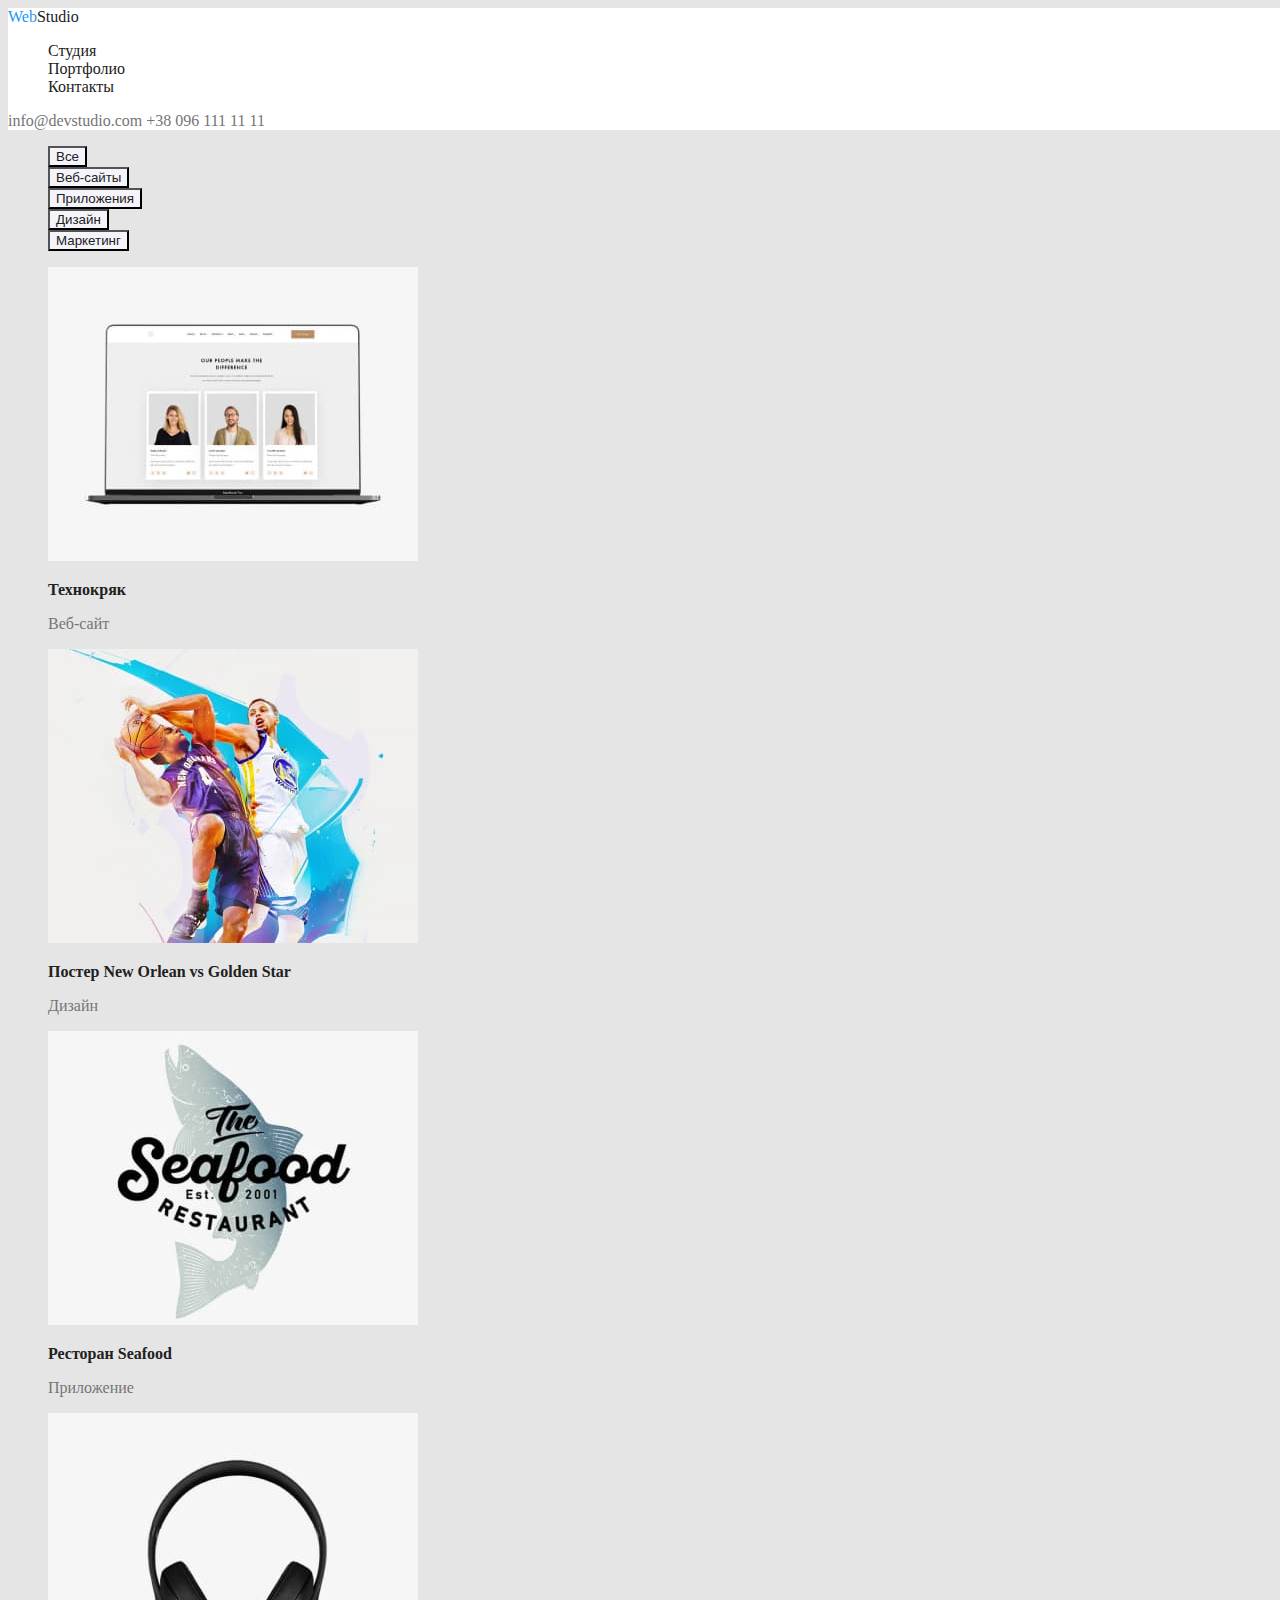
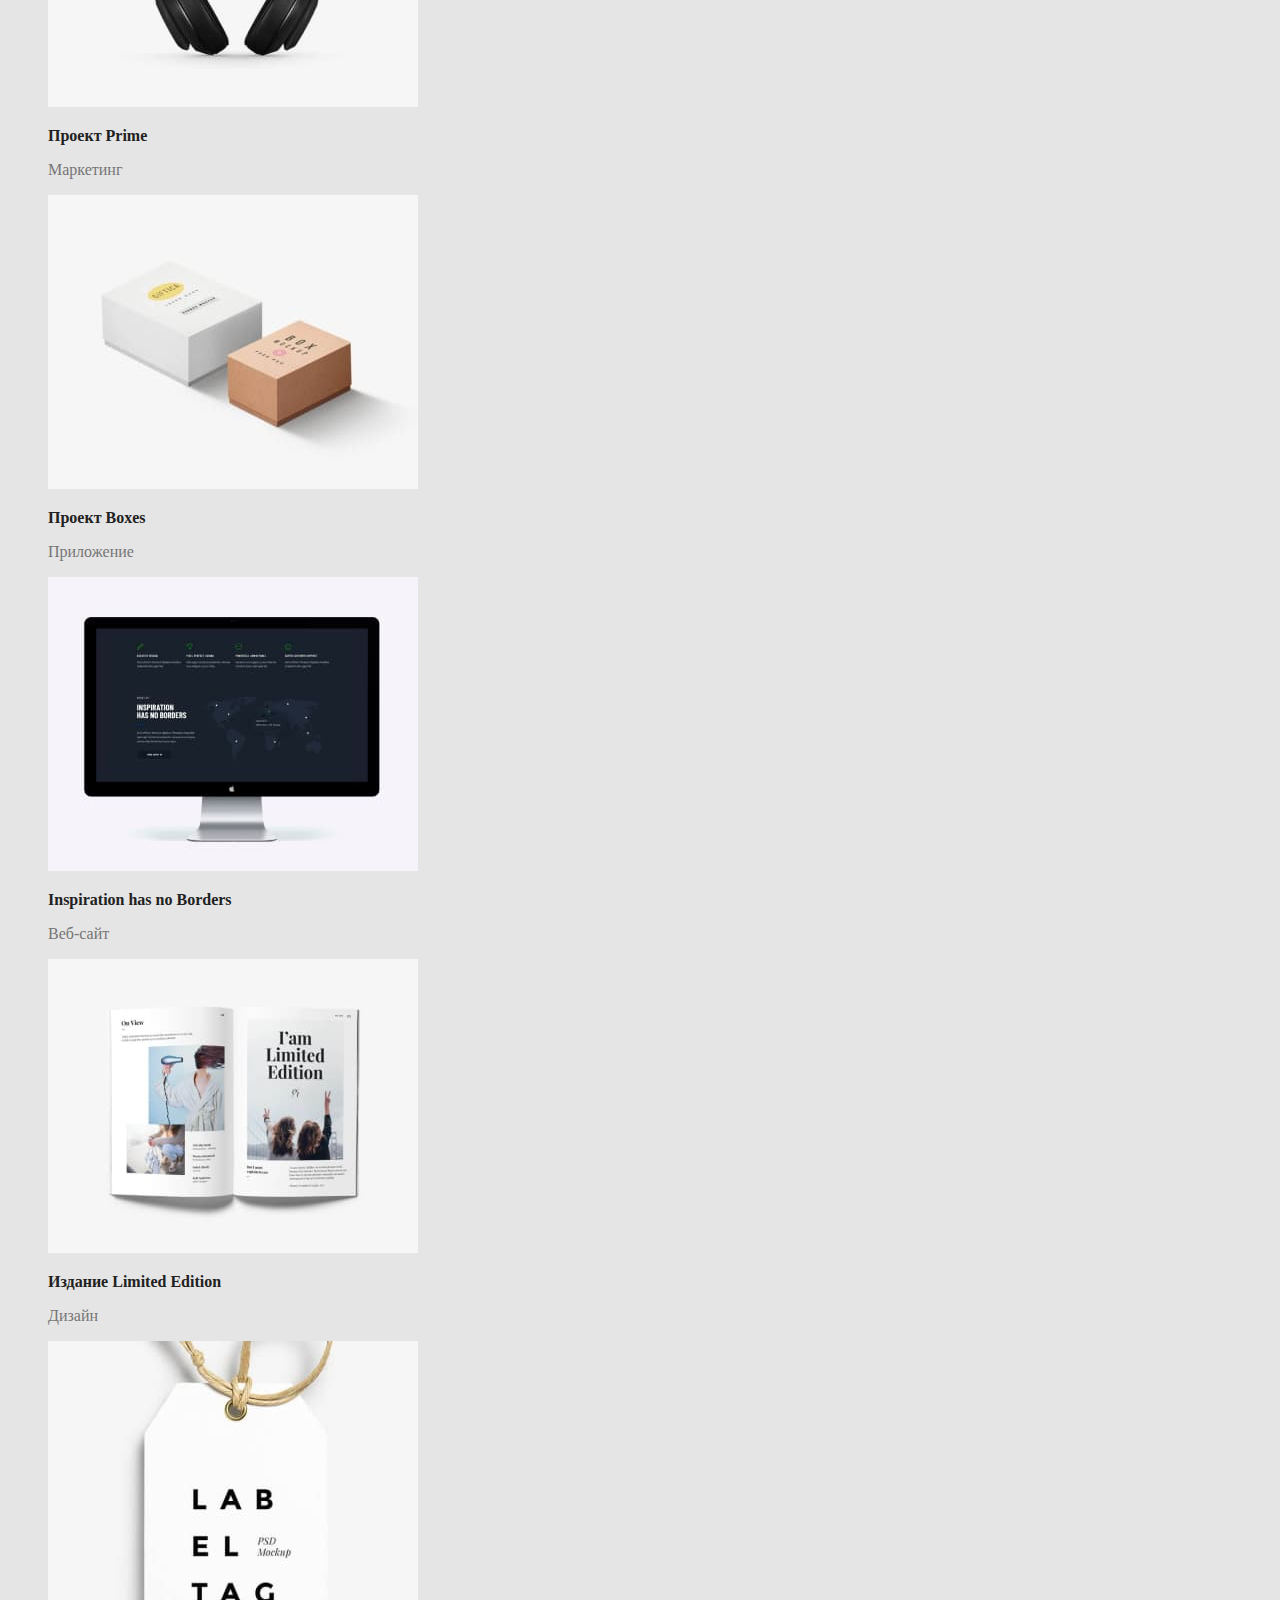
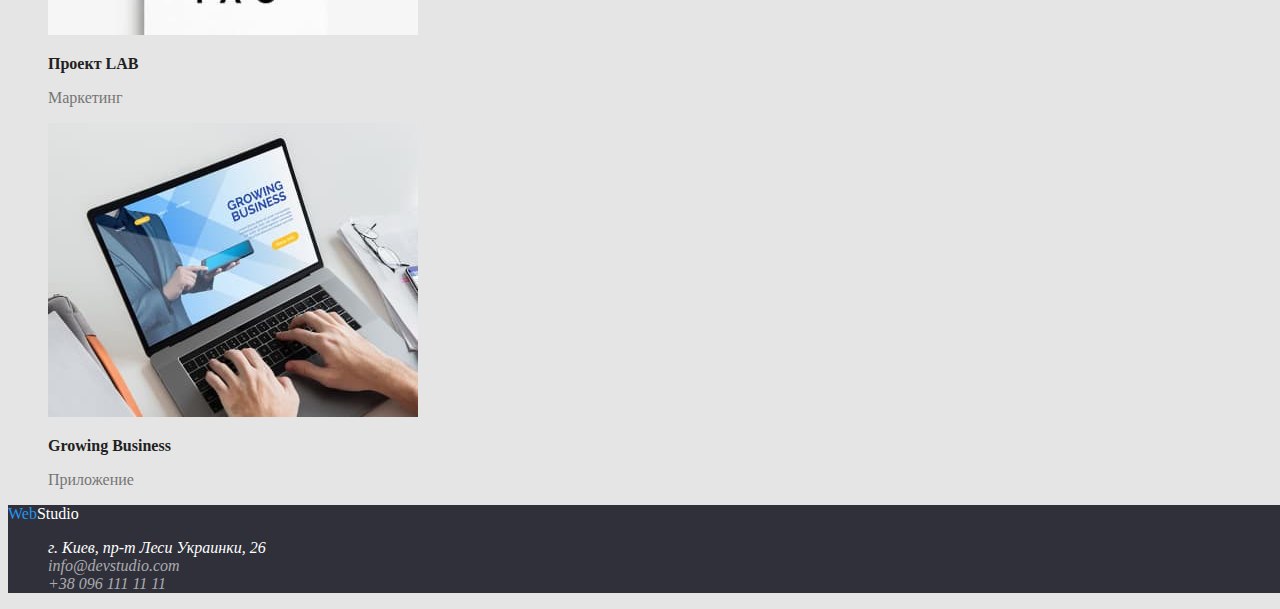
==== portfolio.html @ 5b7316d2 "update index.html" ====
<!DOCTYPE html>
<html lang="en">
  <head>
    <meta charset="UTF-8" />
    <meta http-equiv="X-UA-Compatible" content="IE=edge" />
    <meta name="viewport" content="width=device-width, initial-scale=1.0" />

    <link rel="preconnect" href="https://fonts.googleapis.com" />
    <link rel="preconnect" href="https://fonts.gstatic.com" crossorigin />
    <link
      href="https://fonts.googleapis.com/css2?family=Raleway:wght@700&family=Roboto:wght@400;500;700;900&display=swap"
      rel="stylesheet"
    />

    <link rel="stylesheet" href="css/slyles.css" />
    <title>Document</title>
  </head>
  <body class="body-frame">
    <!-- Site header -->
    <header class="header">
      <nav>
        <a href="./index.html" lang="en" class="web-studio">
          <span class="web">Web<span class="studio">Studio</span> </span>
        </a>

        <ul class="site-nav list">
          <li>
            <a href="./index.html" class="link"> Студия</a>
          </li>
          <li>
            <a href="./portfolio.html" class="link">Портфолио</a>
          </li>
          <li>
            <a href="./index.html" class="link">Контакты</a>
          </li>
        </ul>
      </nav>
      <a href="mailto:info@devstudio.com" class="mail">info@devstudio.com</a>
      <a href="tel:+380961111111" class="phone">+38 096 111 11 11</a>
    </header>
    <main>
      <section>
        <ul class="list">
          <li>
            <button type="button" class="button-background-port">Все</button>
          </li>
          <li>
            <button type="button" class="button-background-port">
              Веб-сайты
            </button>
          </li>
          <li>
            <button type="button" class="button-background-port">
              Приложения
            </button>
          </li>
          <li>
            <button type="button" class="button-background-port">Дизайн</button>
          </li>
          <li>
            <button type="button" class="button-background-port">
              Маркетинг
            </button>
          </li>
        </ul>
        <ul class="list">
          <li>
            <img
              src="./images/portfolio/img_1.jpg"
              alt="Ноутбук со страницей сайта"
              width="370"
              height="294"
            />
            <p><b>Технокряк</b></p>
            <p class="paragraph">Веб-сайт</p>
          </li>
          <li>
            <img
              src="./images/portfolio/img_2.jpg"
              alt="Два баскетболиста с мячом"
              width="370"
              height="294"
            />
            <p><b>Постер New Orlean vs Golden Star</b></p>
            <p class="paragraph">Дизайн</p>
          </li>
          <li>
            <img
              src="./images/portfolio/img_3.jpg"
              alt="Логотип ресторана морской еды"
              width="370"
              height="294"
            />
            <p><b>Ресторан Seafood</b></p>
            <p class="paragraph">Приложение</p>
          </li>
          <li>
            <img
              src="./images/portfolio/img_4.jpg"
              alt="Наушники"
              width="370"
              height="294"
            />
            <p><b>Проект Prime</b></p>
            <p class="paragraph">Маркетинг</p>
          </li>
          <li>
            <img
              src="./images/portfolio/img_5.jpg"
              alt="Фото двух коробок"
              width="370"
              height="294"
            />
            <p><b>Проект Boxes</b></p>
            <p class="paragraph">Приложение</p>
          </li>
          <li>
            <img
              src="./images/portfolio/img_6.jpg"
              alt="Монитор с веб-страницей"
              width="370"
              height="294"
            />
            <p><b>Inspiration has no Borders</b></p>
            <p class="paragraph">Веб-сайт</p>
          </li>
          <li>
            <img
              src="./images/portfolio/img_7.jpg"
              alt="Разворот книги"
              width="370"
              height="294"
            />
            <p><b>Издание Limited Edition</b></p>
            <p class="paragraph">Дизайн</p>
          </li>
          <li>
            <img
              src="./images/portfolio/img_8.jpg"
              alt="Бирка с надписью"
              width="370"
              height="294"
            />
            <p><b>Проект LAB</b></p>
            <p class="paragraph">Маркетинг</p>
          </li>
          <li>
            <img
              src="./images/portfolio/img_9.jpg"
              alt="Руки печатают на ноутбуке"
              width="370"
              height="294"
            />
            <p><b>Growing Business</b></p>
            <p class="paragraph">Приложение</p>
          </li>
        </ul>
      </section>
    </main>
    <!-- Footer, address -->
    <footer class="footer">
      <a href="./index.html" lang="en" class="web-studio">
        <span class="web">Web<span class="studio-bl">Studio</span> </span>
      </a>
      <address>
        <ul class="list">
          <li class="address-city">г. Киев, пр-т Леси Украинки, 26</li>
          <li>
            <a href="mailto:info@devstudio.com" class="contact-data"
              >info@devstudio.com</a
            >
          </li>
          <li>
            <a href="tel:+380961111111" class="contact-data"
              >+38 096 111 11 11</a
            >
          </li>
        </ul>
      </address>
    </footer>
  </body>
</html>
---- css/slyles.css ----
/* header */
:root {
  --main-text-color: #212121;
  --additional-text-color: #757575;
  --accent-color: #2196f3;
  --accent-color-two: #ffffff;
  --main-font: "Roboto";
  --additional-font: "Raleway";
  --font-style: "Normal";
  --accent-backgroung: #2f303a;
  --accent-button-backgroung: #f5f4fa;
}

.header {
  background-color: var(--accent-color-two);
}

body {
  background-color: #e5e5e5;
  color: var(--main-text-color);
  font: var(--main-font);
  font-style: var(--font-style);
  text-decoration: none;
  width: 1600px;
}
.list {
  list-style: none;
}

.site-nav .link,
.web,
.studio,
.web-studio {
  list-style: none;
  color: var(--main-text-color);
  text-decoration: none;
}
.site-nav .link:hover,
.site-nav .link:focus,
.mail:hover,
.mail:focus,
.phone:hover,
.phone:focus {
  color: var(--accent-color);
}

.web {
  color: var(--accent-color);
}

.mail,
.phone {
  color: var(--additional-text-color);
}

/* hero */

.section-one {
  background-color: var(--accent-backgroung);
}

.main-section {
  color: var(--accent-color-two);
  font-weight: 900;
}

.button-background {
  color: var(--accent-color-two);
  background-color: var(--accent-color);
}

.button-background-port {
  color: var(--main-text-color);
  background-color: var(--accent-button-backgroung);
}

.button-background-port:hover,
.button-background-port:focus {
  color: var(--accent-color-two);
  background-color: var(--accent-color);
}

.paragraph {
  color: var(--additional-text-color);
}
.employee-name {
  color: var(--main-text-color);
}

.section-four {
  background-color: #f5f4fa;
}

.address-city {
  color: var(--accent-color-two);
}
.footer {
  background-color: var(--accent-backgroung);
}

a:link {
  text-decoration: none;
  font-style: var(--font-style);
}
a:link:hover,
a:link:focus {
  color: var(--accent-color);
}
.contact-data {
  color: rgba(255, 255, 255, 0.6);
  font: var(--main-font);
  font-style: var(--font-style);
}

.studio-bl {
  color: var(--accent-color-two);
}
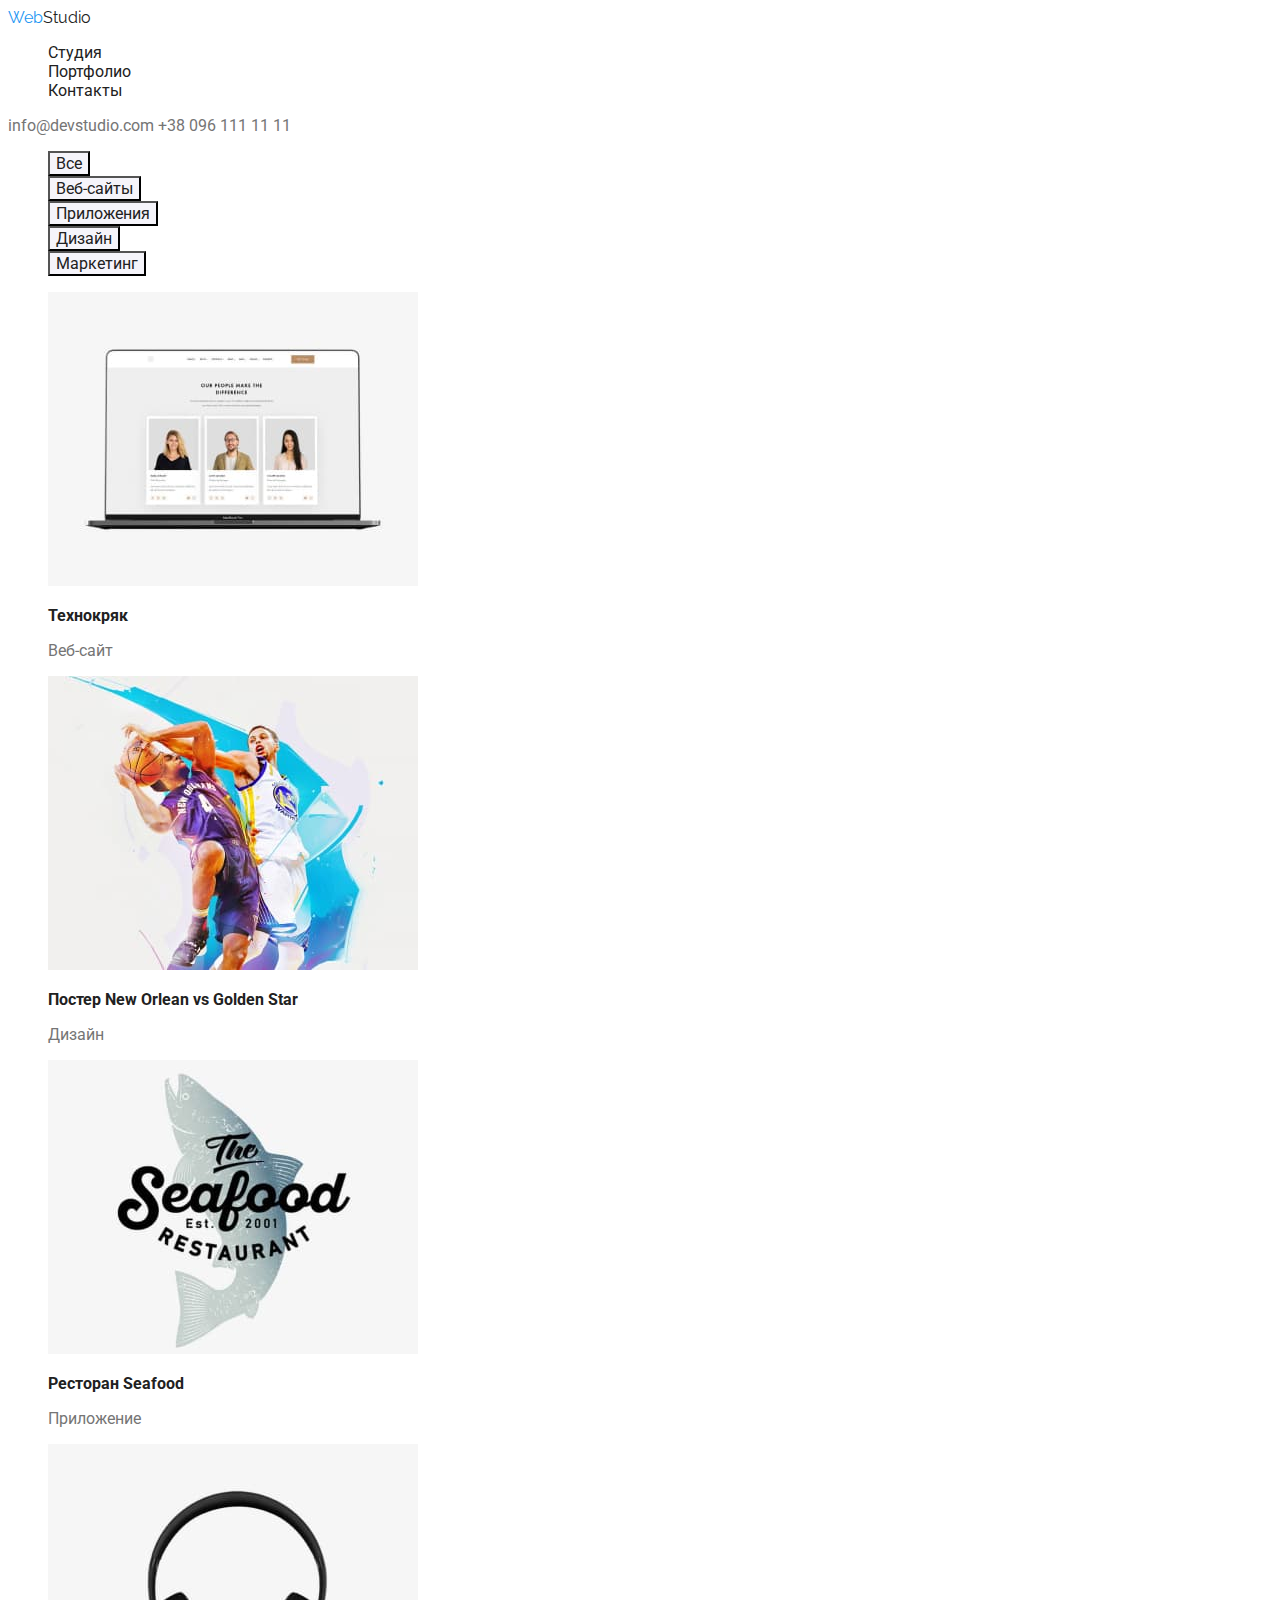
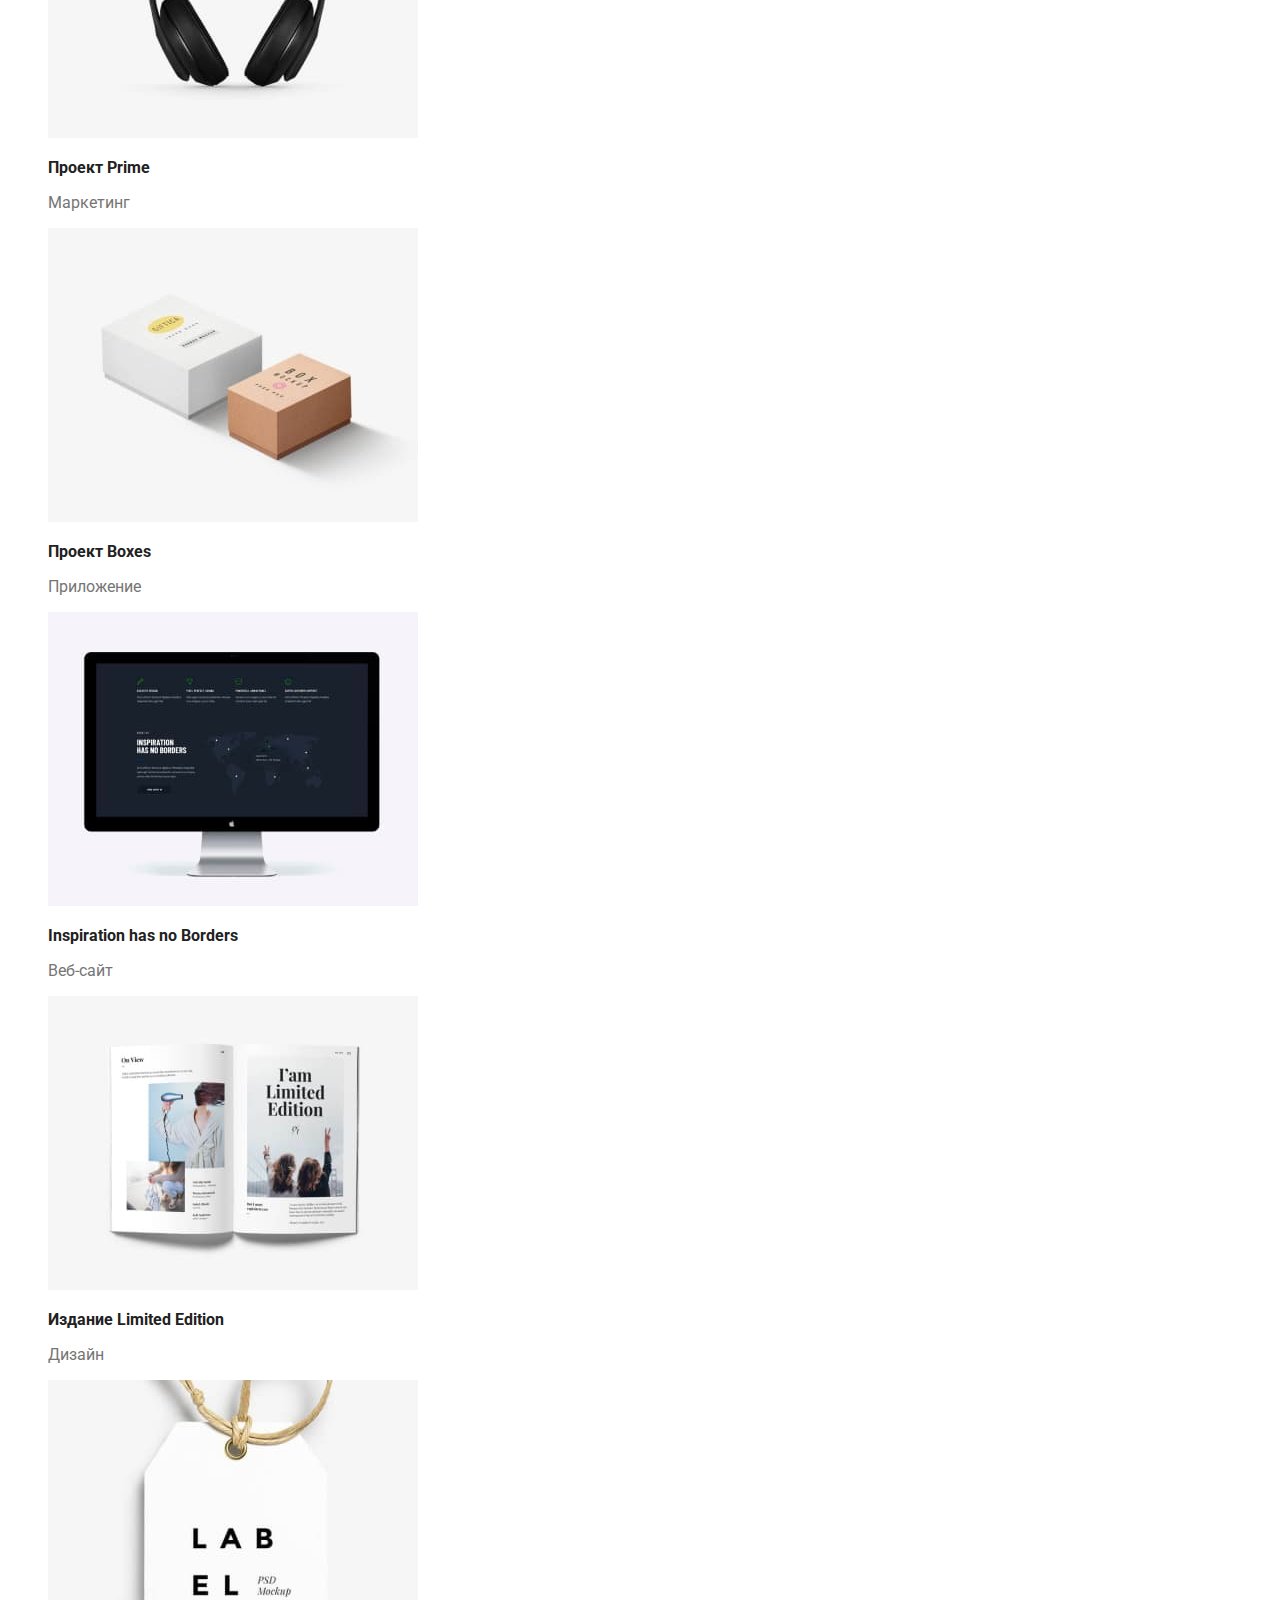
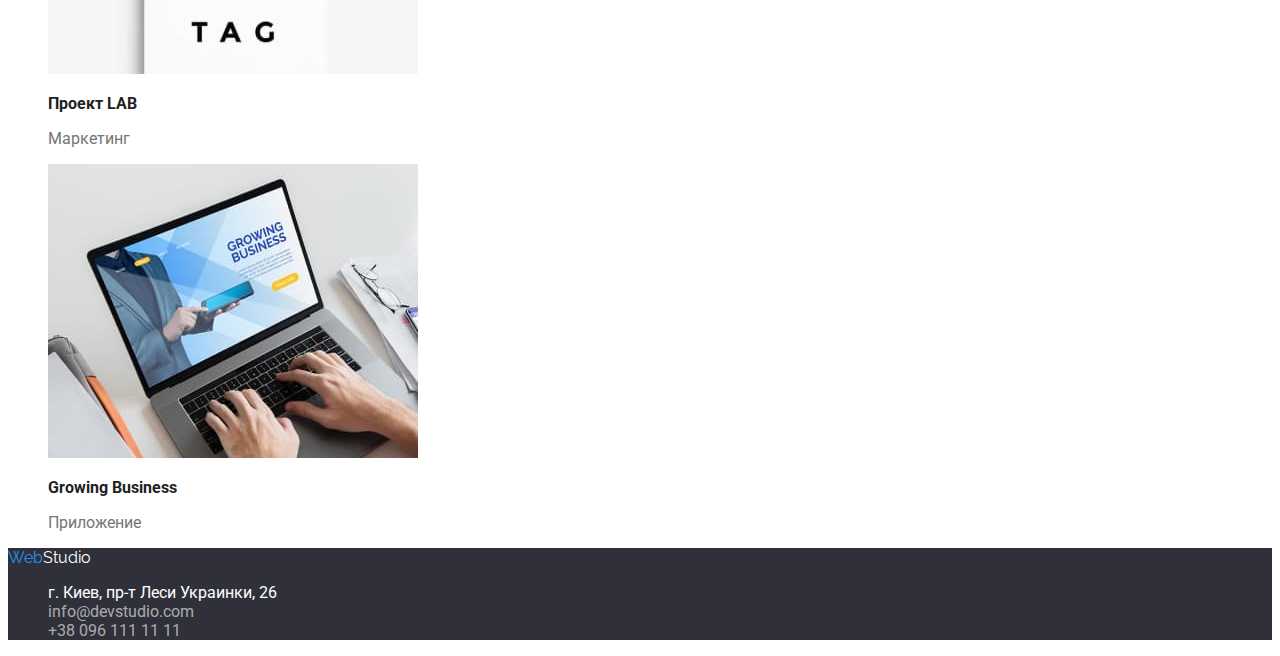
==== commit a119fa08: "update index.html" ====
--- a/portfolio.html
+++ b/portfolio.html
@@ -12,7 +12,7 @@
       rel="stylesheet"
     />
 
-    <link rel="stylesheet" href="css/slyles.css" />
+    <link rel="stylesheet" href="./css/styles.css" />
     <title>Document</title>
   </head>
   <body class="body-frame">
@@ -22,7 +22,6 @@
         <a href="./index.html" lang="en" class="web-studio">
           <span class="web">Web<span class="studio">Studio</span> </span>
         </a>
-
         <ul class="site-nav list">
           <li>
             <a href="./index.html" class="link"> Студия</a>
@@ -162,7 +161,7 @@
       <a href="./index.html" lang="en" class="web-studio">
         <span class="web">Web<span class="studio-bl">Studio</span> </span>
       </a>
-      <address>
+      <address class="address">
         <ul class="list">
           <li class="address-city">г. Киев, пр-т Леси Украинки, 26</li>
           <li>
--- a/css/styles.css
+++ b/css/styles.css
@@ -0,0 +1,137 @@
+/* header */
+:root {
+  --main-text-color: #212121;
+  --additional-text-color: #757575;
+  --accent-color: #2196f3;
+  --accent-color-two: #ffffff;
+  --main-font: "Roboto";
+  --main-font-weight: 900;
+  --additional-font-weight: 400;
+  --font-weight-employee-name: 500;
+  --font-weight-advantages: 700;
+  --additional-font: "Raleway";
+  --font-style: "Normal";
+  --accent-backgroung: #2f303a;
+  --accent-button-backgroung: #f5f4fa;
+  --studio-style-color: rgba(255, 255, 255, 0.6);
+}
+
+.header {
+  background-color: var(--accent-color-two);
+}
+
+body {
+  background-color: var(--accent-color-two);
+  color: var(--main-text-color);
+  font-family: var(--main-font);
+  text-decoration: none;
+}
+.list {
+  list-style: none;
+}
+
+.site-nav .link,
+.web,
+.studio,
+.web-studio {
+  list-style: none;
+  color: var(--main-text-color);
+  text-decoration: none;
+}
+.site-nav .link:hover,
+.site-nav .link:focus,
+.mail:hover,
+.mail:focus,
+.phone:hover,
+.phone:focus {
+  color: var(--accent-color);
+}
+
+.web {
+  color: var(--accent-color);
+  font-family: var(--additional-font);
+}
+
+.studio-bl {
+  color: var(--accent-color-two);
+  font-family: var(--additional-font);
+}
+
+.mail,
+.phone {
+  color: var(--additional-text-color);
+}
+
+/* hero */
+
+.section-one {
+  background-color: var(--accent-backgroung);
+}
+
+.main-section {
+  color: var(--accent-color-two);
+  font-weight: var(--main-font-weight);
+}
+
+.button-background {
+  color: var(--accent-color-two);
+  background-color: var(--accent-color);
+  font: var(--main-font);
+}
+
+.button-background-port {
+  color: var(--main-text-color);
+  background-color: var(--accent-button-backgroung);
+  font: var(--main-font);
+}
+
+.button-background-port:hover,
+.button-background-port:focus {
+  color: var(--accent-color-two);
+  background-color: var(--accent-color);
+  font: var(--main-font);
+}
+
+.advantages-title {
+  font-weight: var(--font-weight-advantages);
+}
+
+.paragraph {
+  color: var(--additional-text-color);
+  font-weight: var(--additional-font-weight);
+}
+.employee-name {
+  color: var(--main-text-color);
+  font-weight: var(--font-weight-employee-name);
+}
+
+.section-four {
+  background-color: var(--accent-button-backgroung);
+}
+
+.address-city {
+  color: var(--accent-color-two);
+}
+
+.footer {
+  background-color: var(--accent-backgroung);
+  font-style: var(--font-style);
+}
+
+.address {
+  font-style: var(--font-style);
+}
+
+a:link {
+  text-decoration: none;
+  font-style: var(--font-style);
+}
+a:link:hover,
+a:link:focus {
+  color: var(--accent-color);
+}
+.contact-data {
+  color: var(--studio-style-color);
+  font: var(--main-font);
+  font-style: var(--font-style);
+}
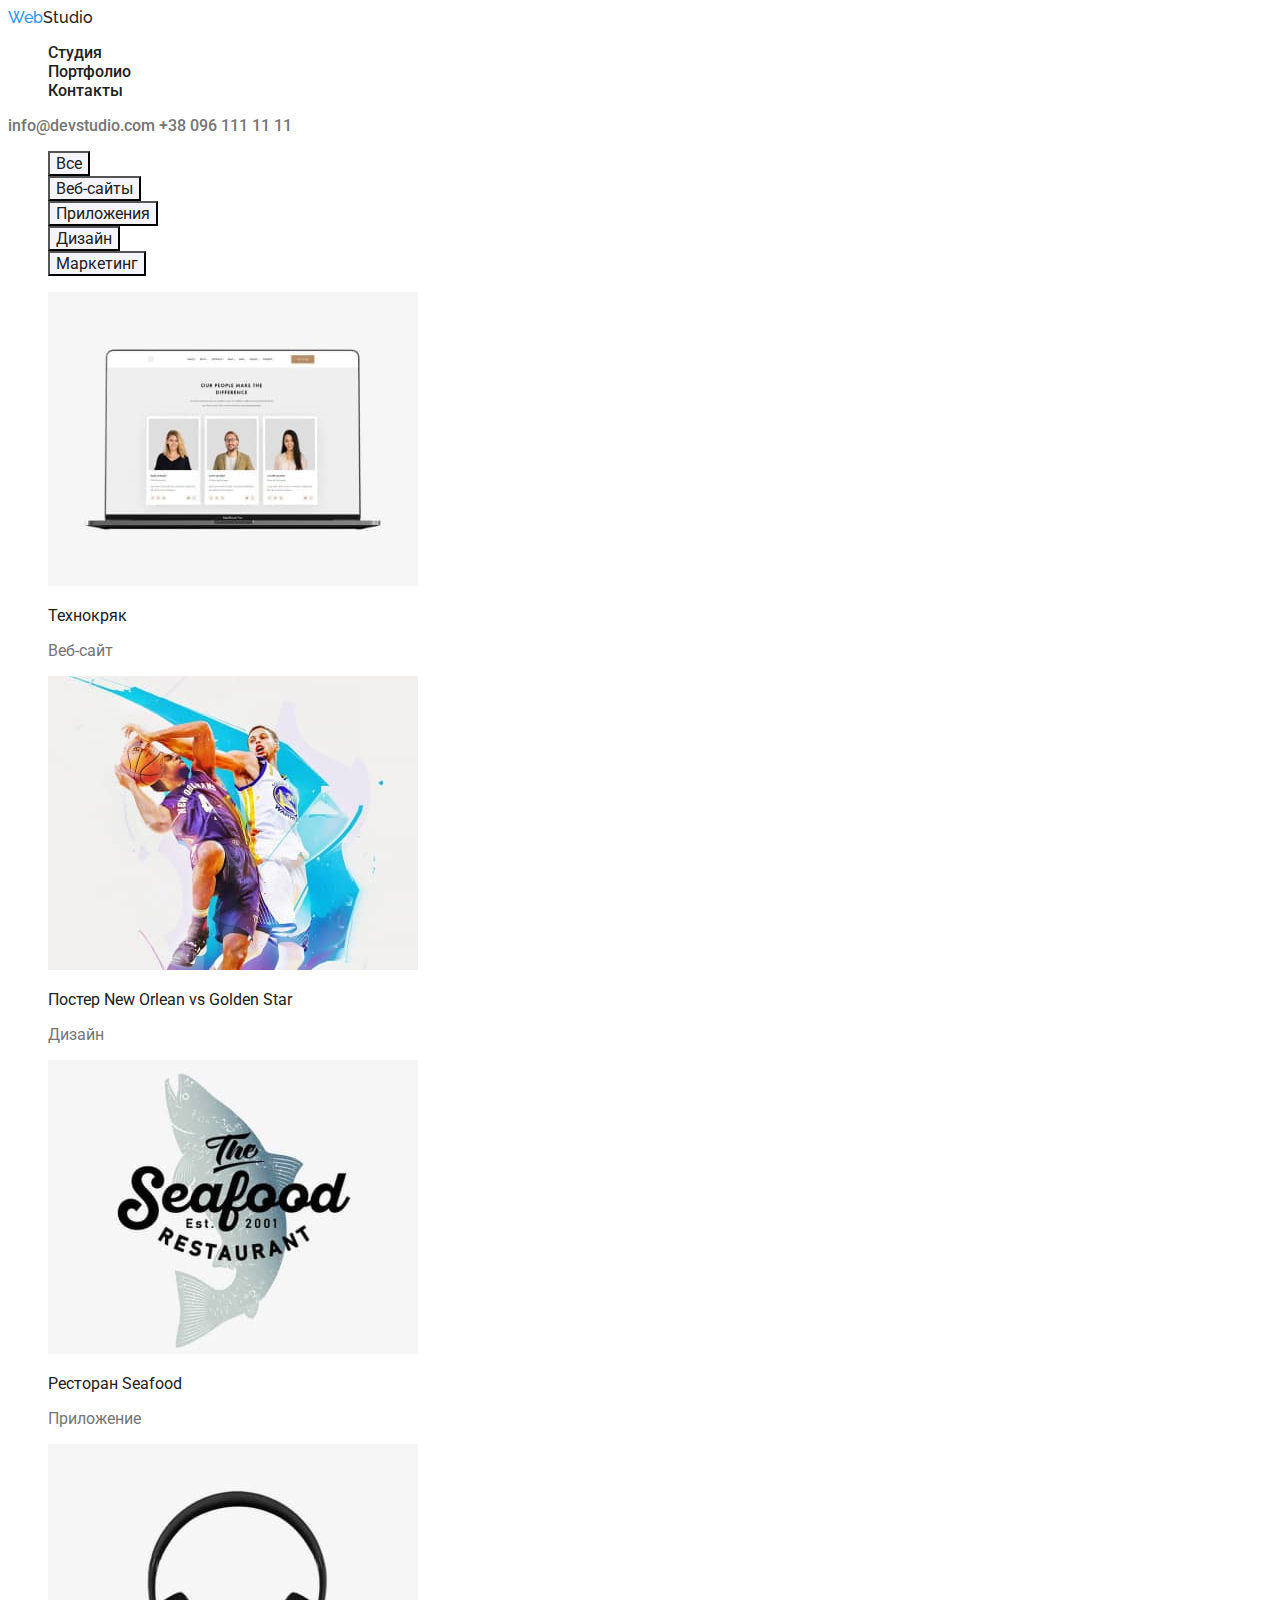
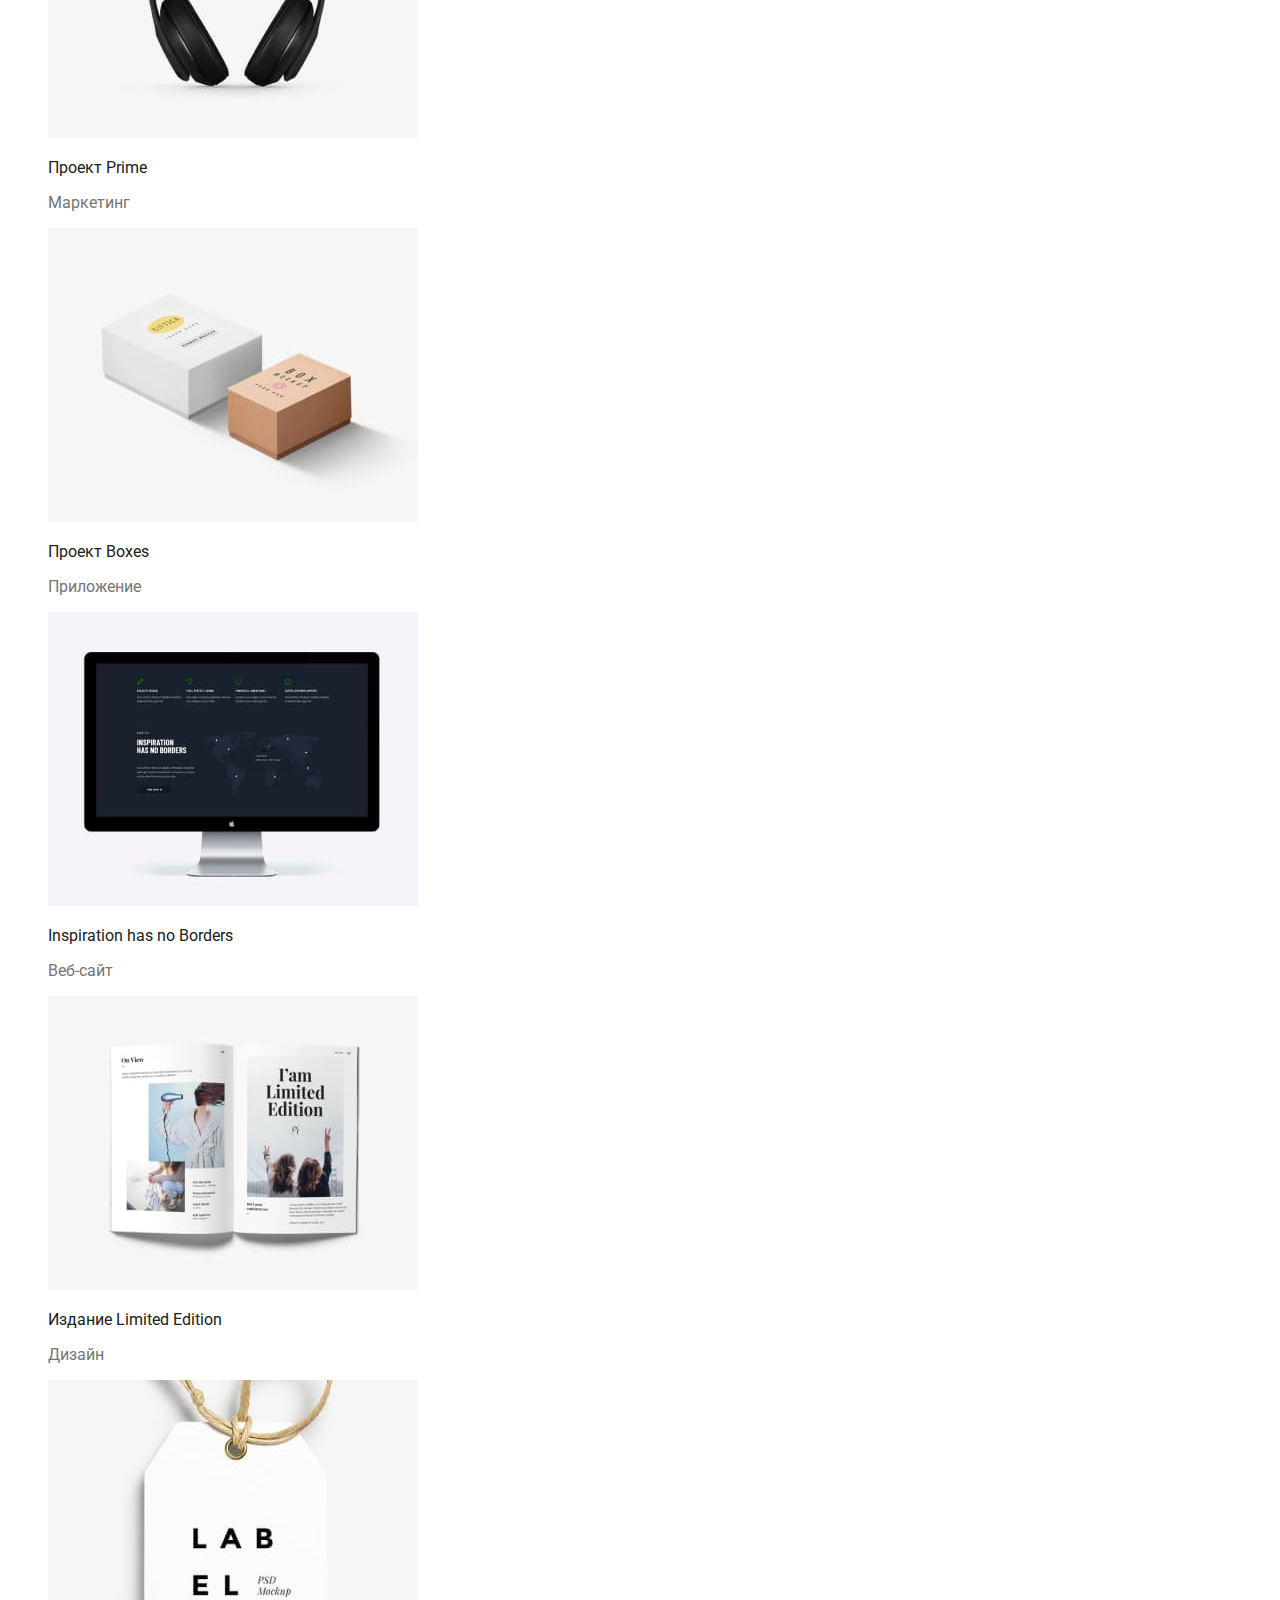
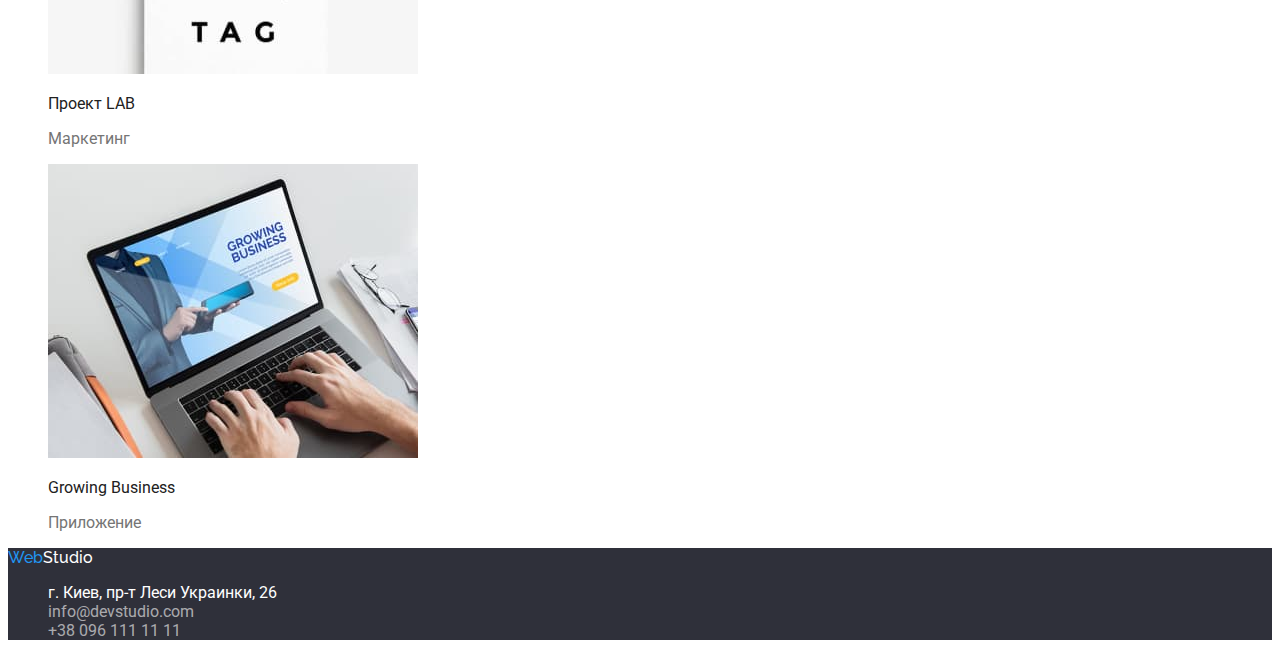
==== commit f59c531c: "update portfolio.html" ====
--- a/portfolio.html
+++ b/portfolio.html
@@ -70,7 +70,7 @@
               width="370"
               height="294"
             />
-            <p><b>Технокряк</b></p>
+            <p class="paragraph-name">Технокряк</p>
             <p class="paragraph">Веб-сайт</p>
           </li>
           <li>
@@ -80,7 +80,7 @@
               width="370"
               height="294"
             />
-            <p><b>Постер New Orlean vs Golden Star</b></p>
+            <p class="paragraph-name">Постер New Orlean vs Golden Star</p>
             <p class="paragraph">Дизайн</p>
           </li>
           <li>
@@ -90,7 +90,7 @@
               width="370"
               height="294"
             />
-            <p><b>Ресторан Seafood</b></p>
+            <p class="paragraph-name">Ресторан Seafood</p>
             <p class="paragraph">Приложение</p>
           </li>
           <li>
@@ -100,7 +100,7 @@
               width="370"
               height="294"
             />
-            <p><b>Проект Prime</b></p>
+            <p class="paragraph-name">Проект Prime</p>
             <p class="paragraph">Маркетинг</p>
           </li>
           <li>
@@ -110,7 +110,7 @@
               width="370"
               height="294"
             />
-            <p><b>Проект Boxes</b></p>
+            <p class="paragraph-name">Проект Boxes</p>
             <p class="paragraph">Приложение</p>
           </li>
           <li>
@@ -120,7 +120,7 @@
               width="370"
               height="294"
             />
-            <p><b>Inspiration has no Borders</b></p>
+            <p class="paragraph-name">Inspiration has no Borders</p>
             <p class="paragraph">Веб-сайт</p>
           </li>
           <li>
@@ -130,7 +130,7 @@
               width="370"
               height="294"
             />
-            <p><b>Издание Limited Edition</b></p>
+            <p class="paragraph-name">Издание Limited Edition</p>
             <p class="paragraph">Дизайн</p>
           </li>
           <li>
@@ -140,7 +140,7 @@
               width="370"
               height="294"
             />
-            <p><b>Проект LAB</b></p>
+            <p class="paragraph-name">Проект LAB</p>
             <p class="paragraph">Маркетинг</p>
           </li>
           <li>
@@ -150,7 +150,7 @@
               width="370"
               height="294"
             />
-            <p><b>Growing Business</b></p>
+            <p class="paragraph-name">Growing Business</p>
             <p class="paragraph">Приложение</p>
           </li>
         </ul>
--- a/css/styles.css
+++ b/css/styles.css
@@ -4,12 +4,12 @@
   --additional-text-color: #757575;
   --accent-color: #2196f3;
   --accent-color-two: #ffffff;
-  --main-font: "Roboto";
+  --main-font: "Roboto", sans-serif;
   --main-font-weight: 900;
   --additional-font-weight: 400;
   --font-weight-employee-name: 500;
   --font-weight-advantages: 700;
-  --additional-font: "Raleway";
+  --additional-font: "Raleway", sans-serif;
   --font-style: "Normal";
   --accent-backgroung: #2f303a;
   --accent-button-backgroung: #f5f4fa;
@@ -37,6 +37,7 @@
   list-style: none;
   color: var(--main-text-color);
   text-decoration: none;
+  font-weight: var(--font-weight-employee-name);
 }
 .site-nav .link:hover,
 .site-nav .link:focus,
@@ -60,6 +61,7 @@
 .mail,
 .phone {
   color: var(--additional-text-color);
+  font-weight: var(--font-weight-employee-name);
 }
 
 /* hero */
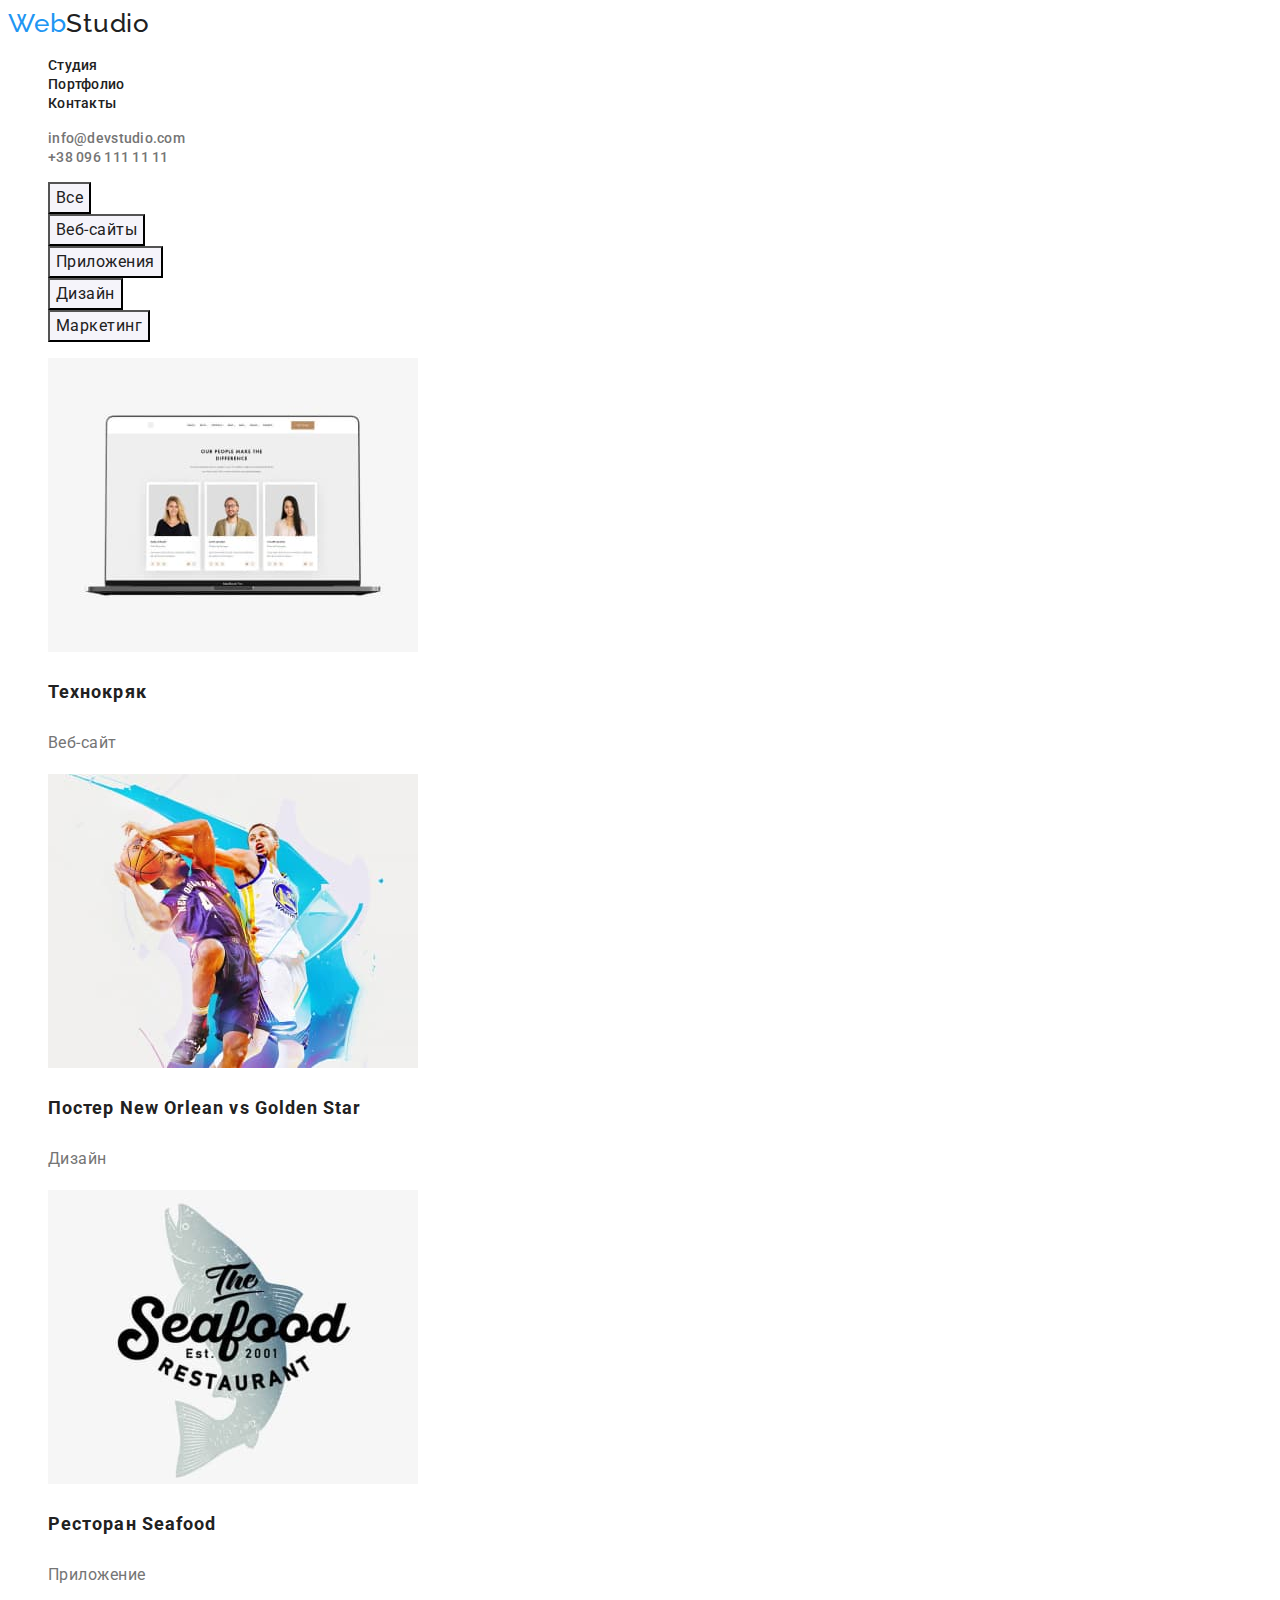
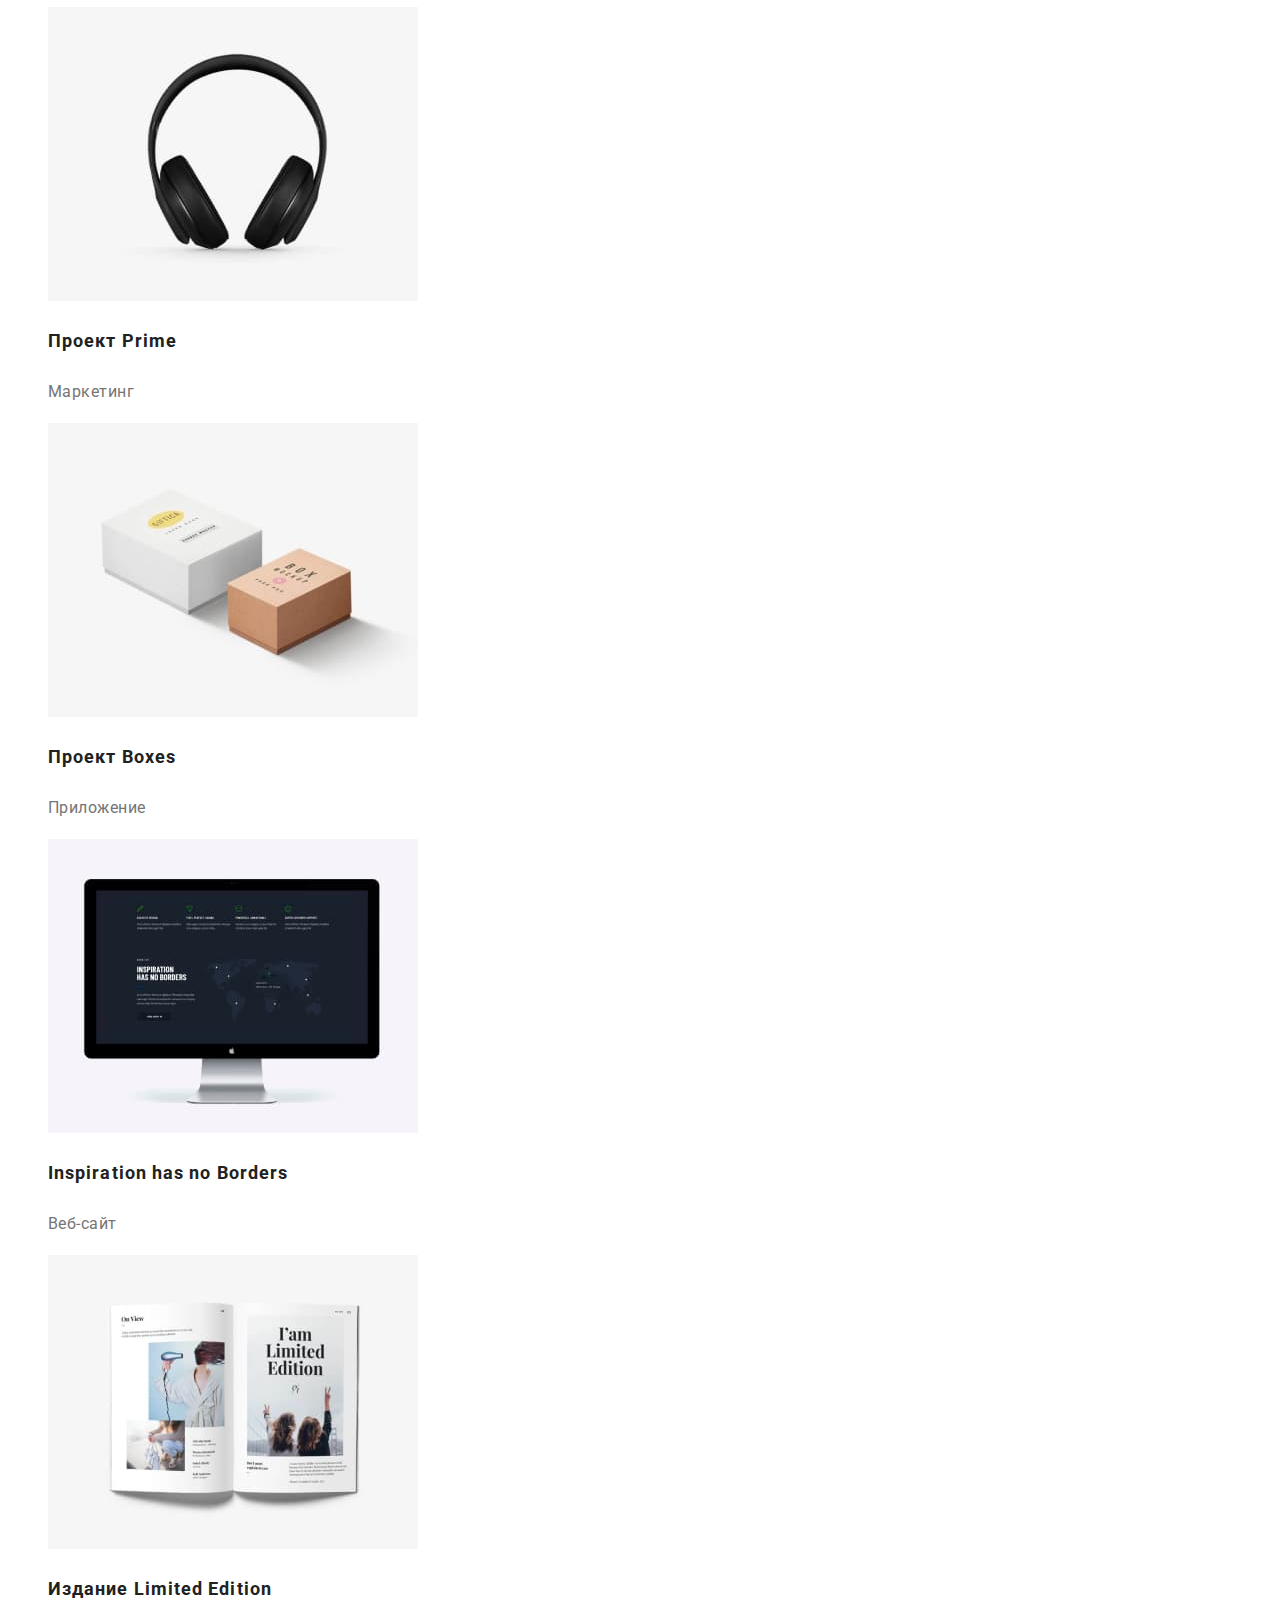
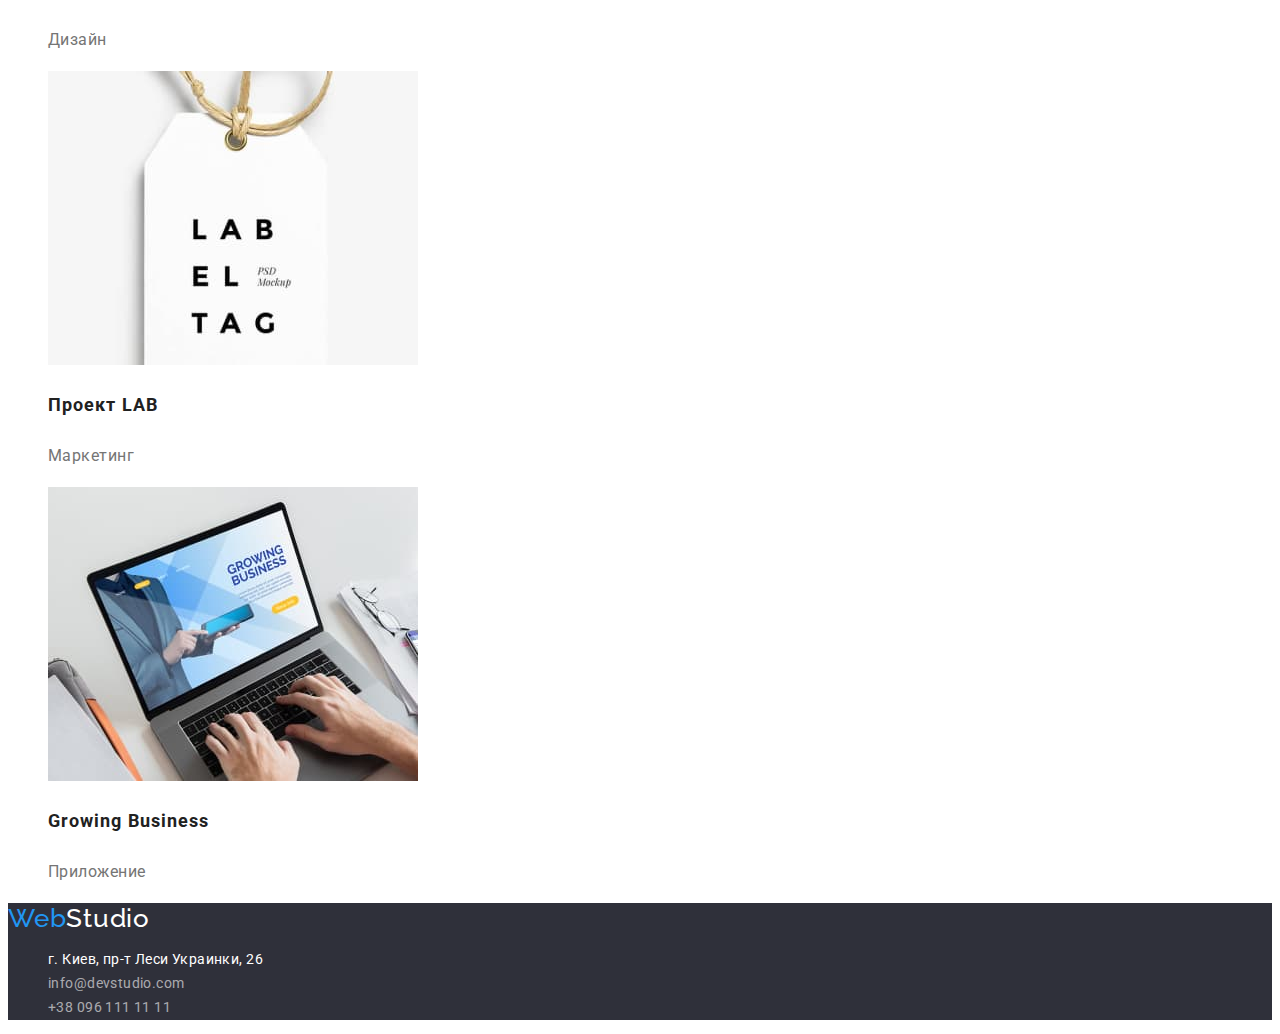
==== commit 49e3310f: "Update portfolio.html" ====
--- a/portfolio.html
+++ b/portfolio.html
@@ -34,11 +34,19 @@
           </li>
         </ul>
       </nav>
-      <a href="mailto:info@devstudio.com" class="mail">info@devstudio.com</a>
-      <a href="tel:+380961111111" class="phone">+38 096 111 11 11</a>
+      <ul>
+        <li class="list">
+          <a href="mailto:info@devstudio.com" class="mail"
+            >info@devstudio.com</a
+          >
+        </li>
+        <li class="list">
+          <a href="tel:+380961111111" class="phone">+38 096 111 11 11</a>
+        </li>
+      </ul>
     </header>
     <main>
-      <section>
+      <section class="section-portfolio">
         <ul class="list">
           <li>
             <button type="button" class="button-background-port">Все</button>
--- a/css/styles.css
+++ b/css/styles.css
@@ -16,6 +16,7 @@
   --studio-style-color: rgba(255, 255, 255, 0.6);
 }
 
+/* header */
 .header {
   background-color: var(--accent-color-two);
 }
@@ -39,6 +40,24 @@
   text-decoration: none;
   font-weight: var(--font-weight-employee-name);
 }
+
+.web {
+  color: var(--accent-color);
+  font-family: var(--additional-font);
+}
+
+.studio-bl {
+  color: var(--accent-color-two);
+  font-family: var(--additional-font);
+}
+
+.web,
+.studio-bl {
+  font-size: 26px;
+  line-height: 1.19;
+  letter-spacing: 0.03em;
+}
+
 .site-nav .link:hover,
 .site-nav .link:focus,
 .mail:hover,
@@ -48,23 +67,25 @@
   color: var(--accent-color);
 }
 
-.web {
-  color: var(--accent-color);
-  font-family: var(--additional-font);
-}
-
-.studio-bl {
-  color: var(--accent-color-two);
-  font-family: var(--additional-font);
+.site-nav .link,
+.site-nav .link:hover,
+.site-nav .link:focus {
+  font-size: 14px;
+  line-height: 1.14;
+  letter-spacing: 0.02em;
 }
 
 .mail,
 .phone {
   color: var(--additional-text-color);
   font-weight: var(--font-weight-employee-name);
+  font-size: 14px;
+  line-height: 1.14;
+  letter-spacing: 0.02em;
 }
 
 /* hero */
+/* section one */
 
 .section-one {
   background-color: var(--accent-backgroung);
@@ -73,46 +94,101 @@
 .main-section {
   color: var(--accent-color-two);
   font-weight: var(--main-font-weight);
+  font-size: 44px;
+  line-height: 1.36;
+  letter-spacing: 0.06em;
+  text-transform: uppercase;
 }
 
 .button-background {
   color: var(--accent-color-two);
   background-color: var(--accent-color);
-  font: var(--main-font);
+  font-family: var(--main-font);
+  font-size: 16px;
+  line-height: 1.88;
+  letter-spacing: 0.06em;
 }
 
 .button-background-port {
   color: var(--main-text-color);
   background-color: var(--accent-button-backgroung);
-  font: var(--main-font);
+  font-family: var(--main-font);
+  font-size: 16px;
+  line-height: 1.63;
+  letter-spacing: 0.03em;
 }
 
 .button-background-port:hover,
 .button-background-port:focus {
   color: var(--accent-color-two);
   background-color: var(--accent-color);
-  font: var(--main-font);
+  font-family: var(--main-font);
+  font-size: 16px;
+  line-height: 1.63;
+  letter-spacing: 0.03em;
+}
+
+button {
+  cursor: pointer;
 }
 
 .advantages-title {
   font-weight: var(--font-weight-advantages);
+  font-size: 14px;
+  line-height: 1.14;
+  letter-spacing: 0.03em;
+  text-transform: uppercase;
 }
 
 .paragraph {
   color: var(--additional-text-color);
   font-weight: var(--additional-font-weight);
+  font-size: 14px;
+  line-height: 1.71;
+  letter-spacing: 0.03em;
+}
+.section-title {
+  font-size: 36px;
+  line-height: 1.17;
+  letter-spacing: 0.03em;
 }
 .employee-name {
   color: var(--main-text-color);
   font-weight: var(--font-weight-employee-name);
-}
-
+  font-size: 16px;
+  line-height: 1.19;
+  letter-spacing: 0.03em;
+}
+.paragraph-employee {
+  color: var(--additional-text-color);
+  font-weight: var(--additional-font-weight);
+  font-size: 16px;
+  line-height: 1.19;
+  letter-spacing: 0.03em;
+}
+.paragraph-name {
+  color: var(--main-text-color);
+  font-weight: var(--font-weight-advantages);
+  font-size: 18px;
+  line-height: 2;
+  letter-spacing: 0.06em;
+}
+
+.section-portfolio .paragraph {
+  font-weight: var(--additional-font-weight);
+  font-size: 16px;
+  line-height: 1.88;
+  letter-spacing: 0.03em;
+}
 .section-four {
   background-color: var(--accent-button-backgroung);
 }
 
 .address-city {
   color: var(--accent-color-two);
+  font-size: 14px;
+  line-height: 1.71;
+  letter-spacing: 0.03em;
 }
 
 .footer {
@@ -122,6 +198,9 @@
 
 .address {
   font-style: var(--font-style);
+  font-size: 14px;
+  line-height: 1.71;
+  letter-spacing: 0.03em;
 }
 
 a:link {
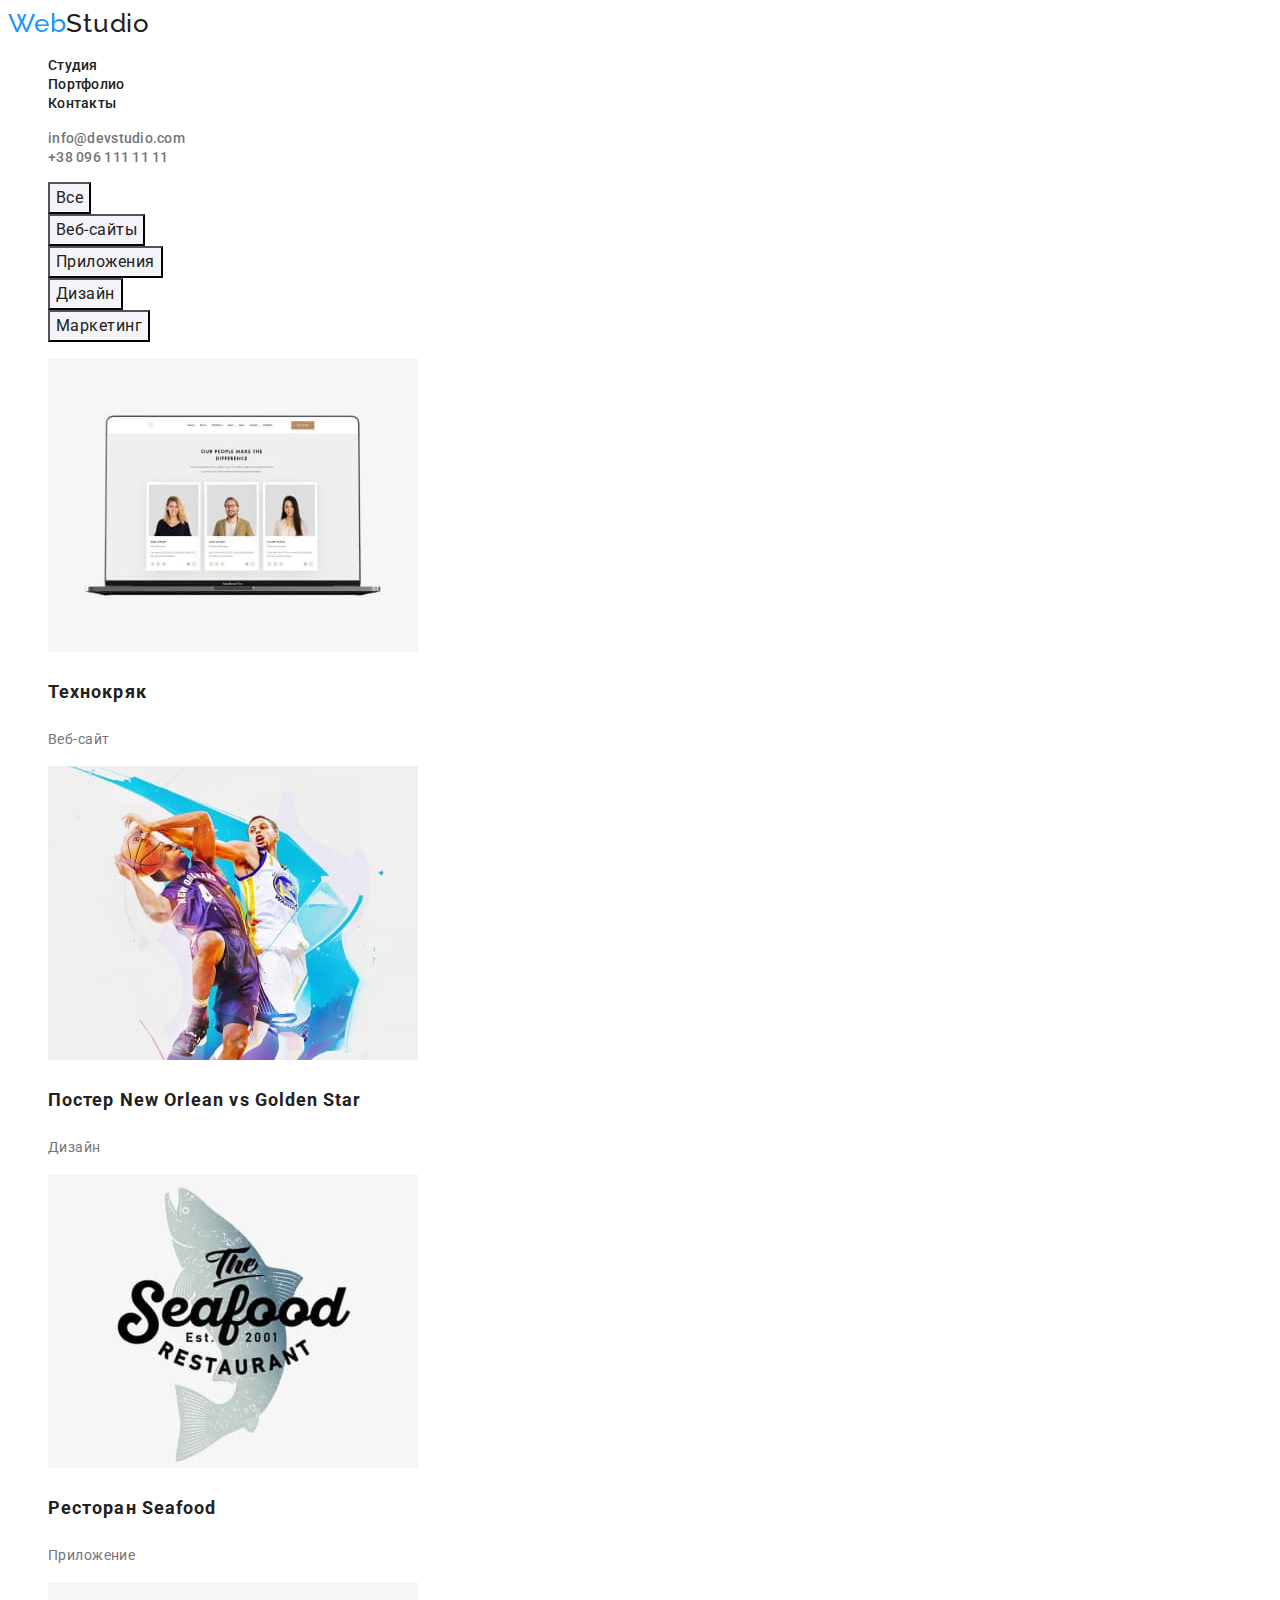
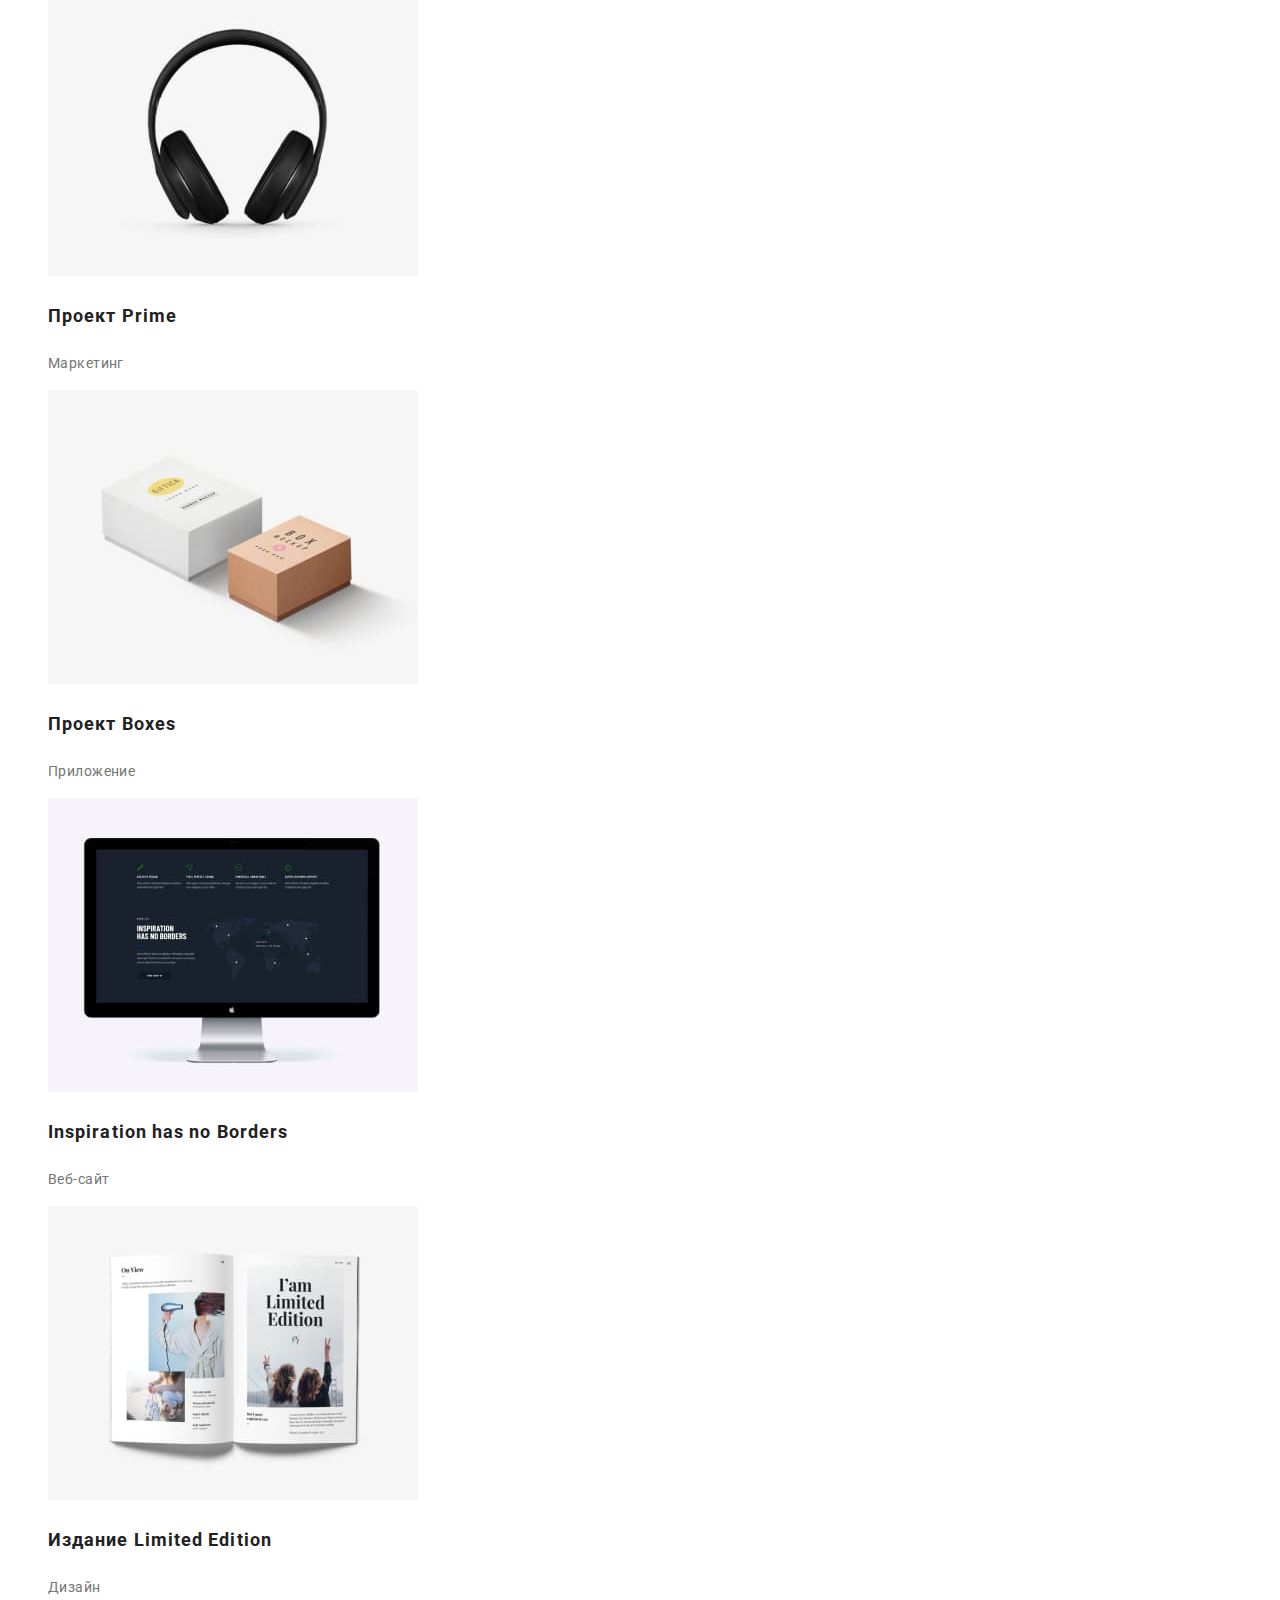
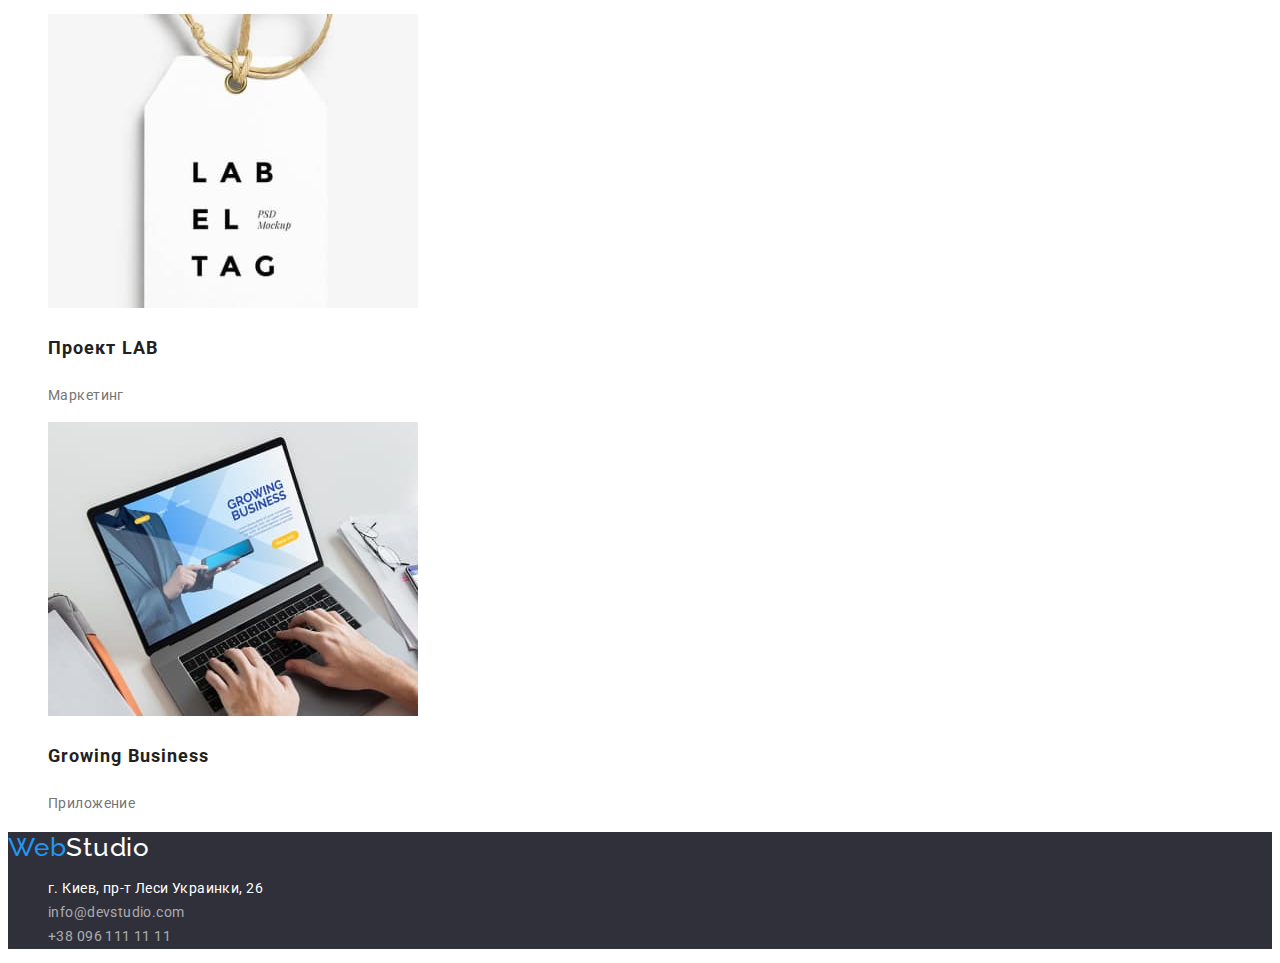
==== commit ea868644: "Update portfolio.html" ====
--- a/portfolio.html
+++ b/portfolio.html
@@ -46,7 +46,7 @@
       </ul>
     </header>
     <main>
-      <section class="section-portfolio">
+      <section class=" ">
         <ul class="list">
           <li>
             <button type="button" class="button-background-port">Все</button>
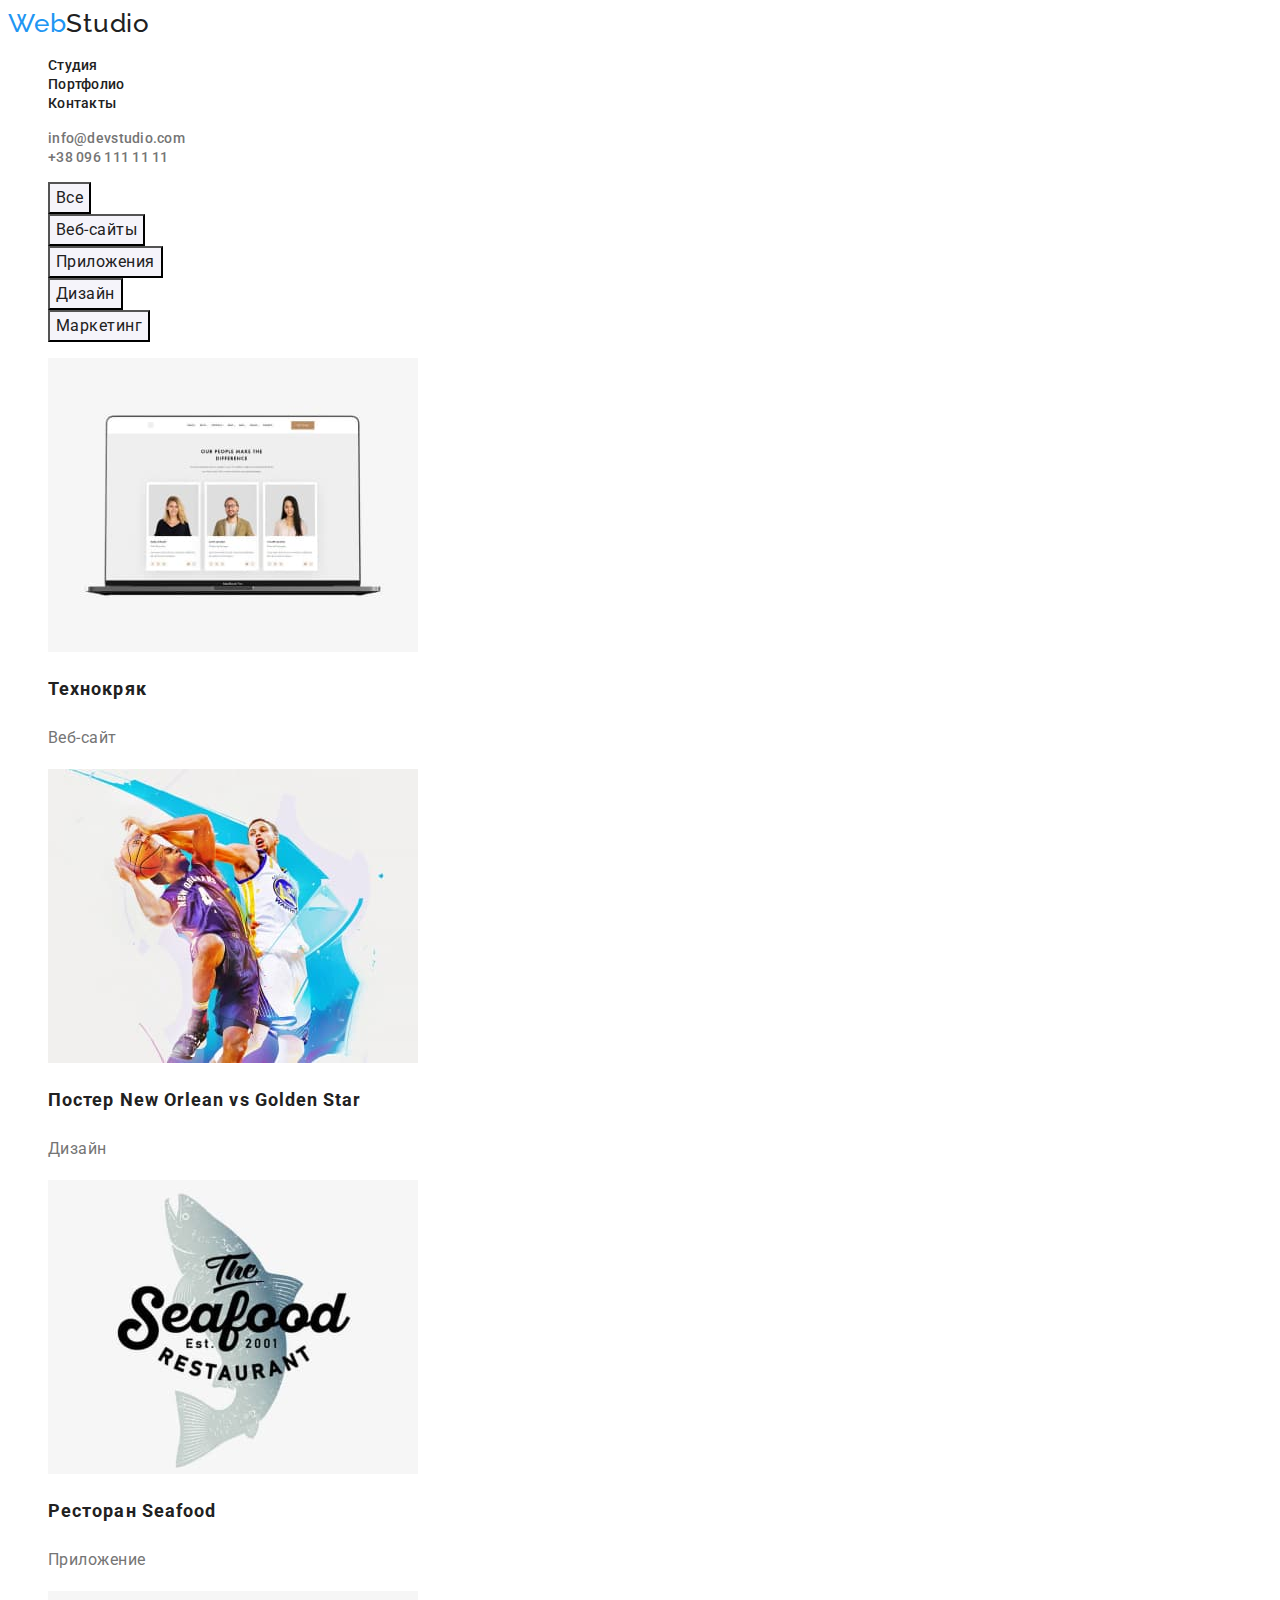
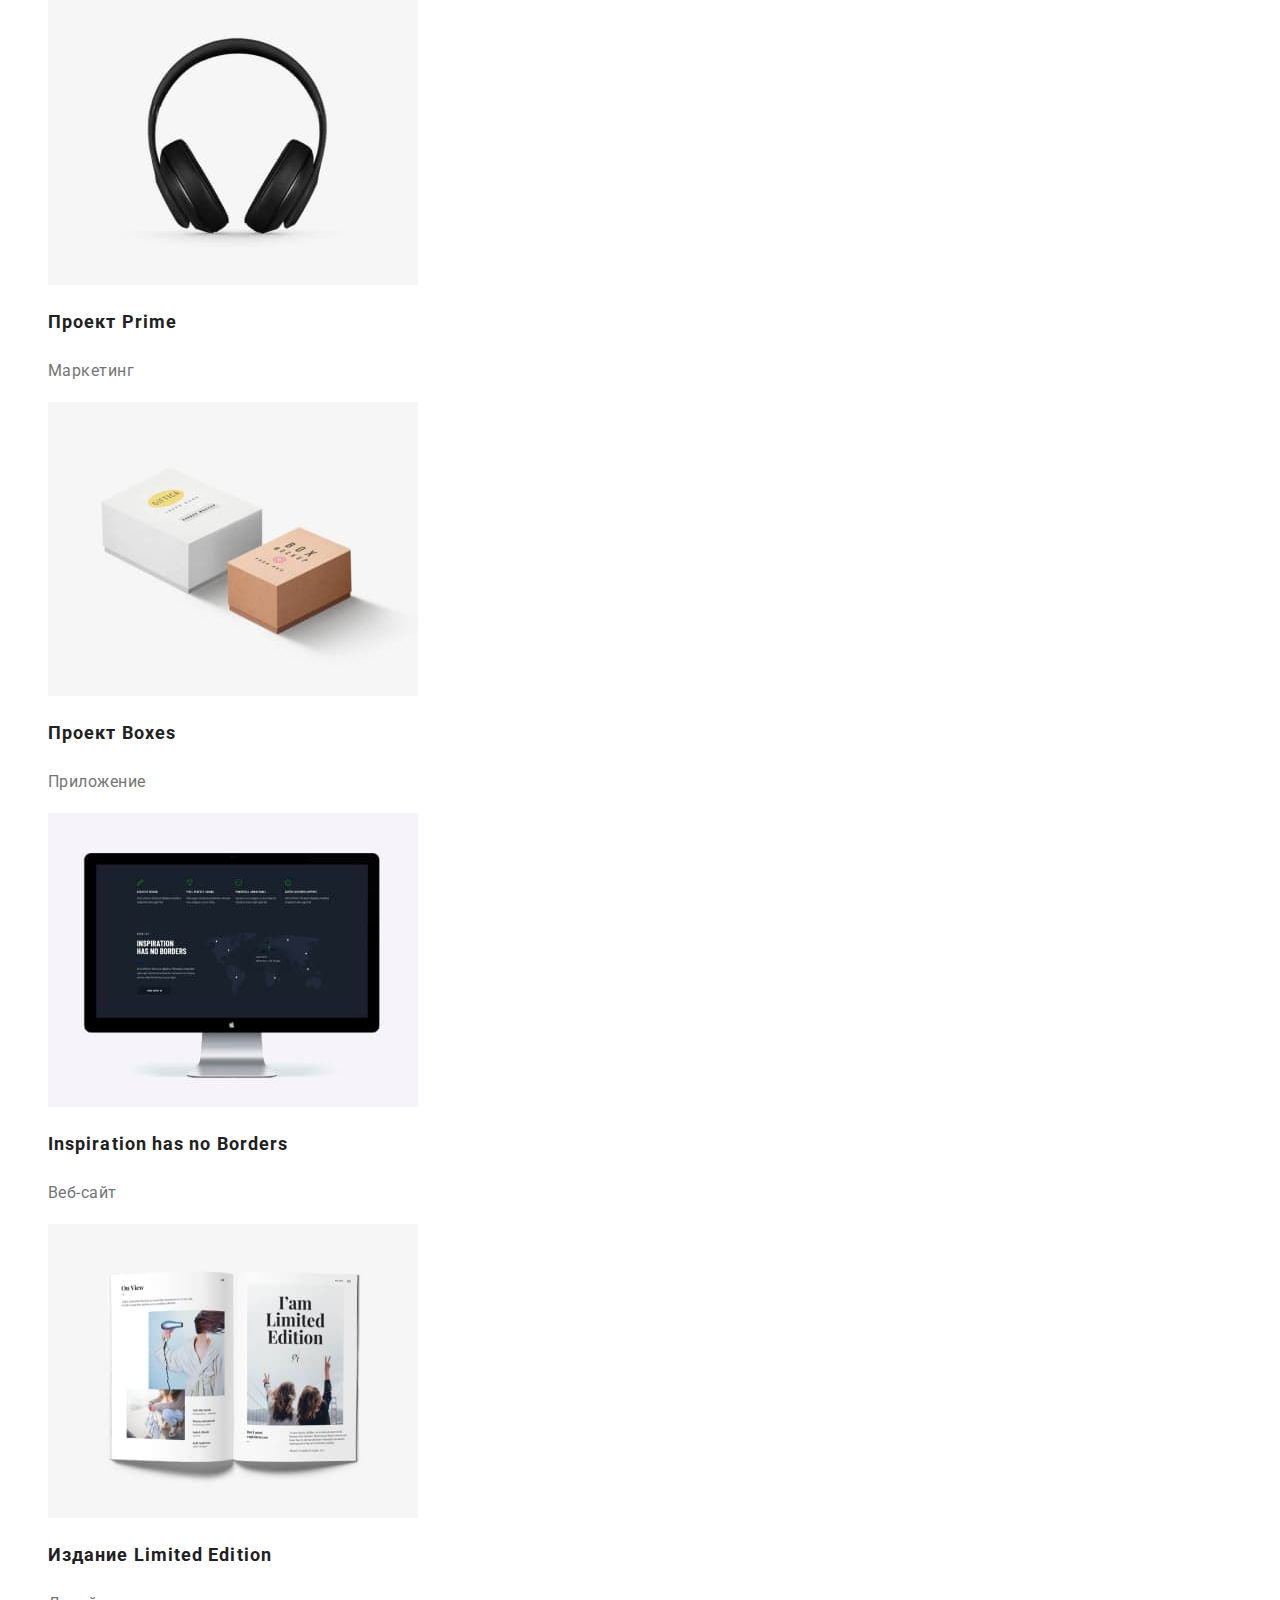
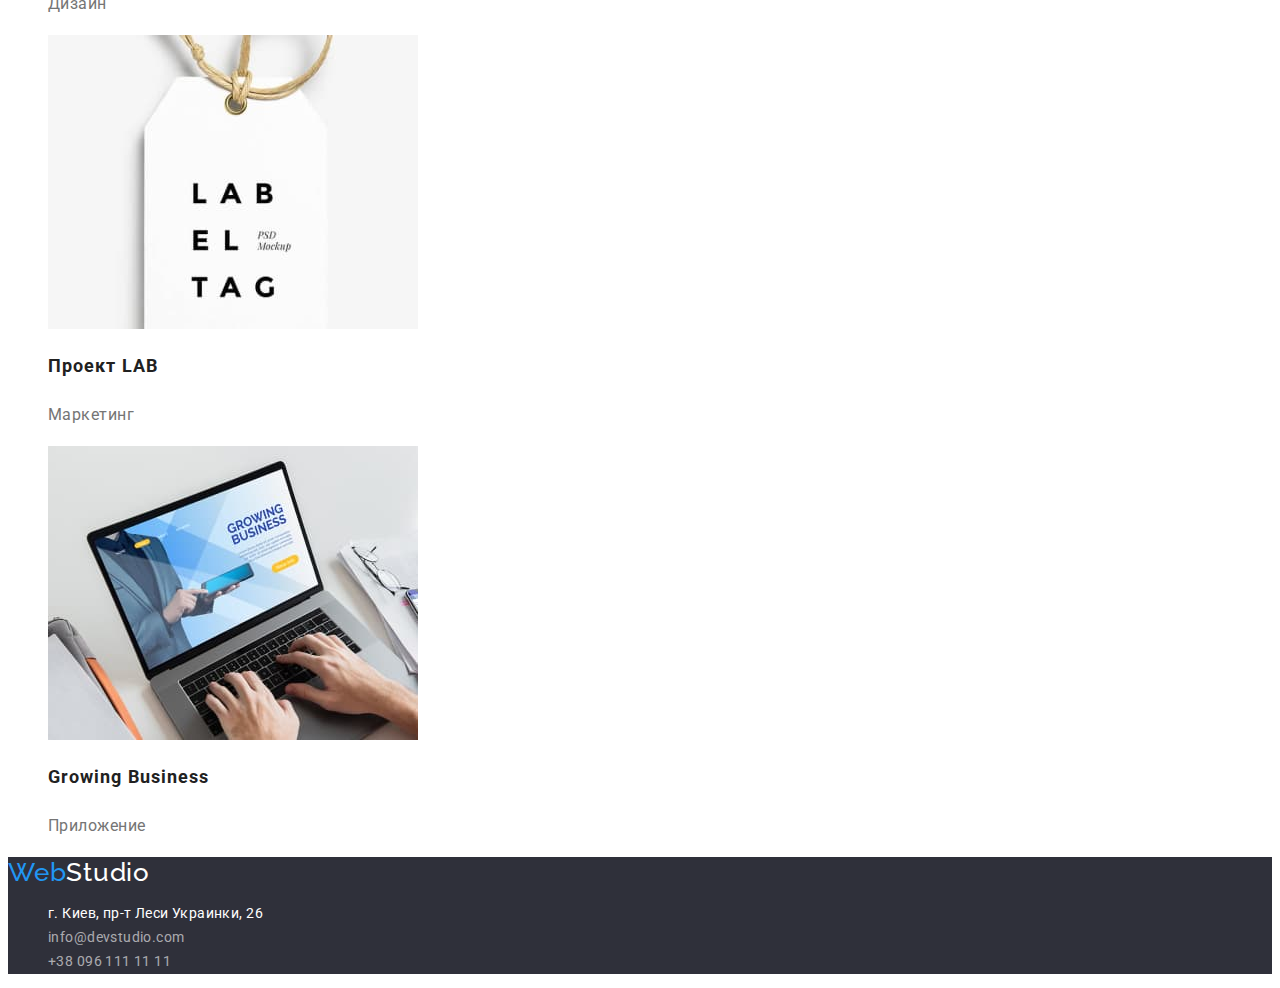
==== commit fd0107bf: "Update portfolio.html" ====
--- a/portfolio.html
+++ b/portfolio.html
@@ -46,7 +46,8 @@
       </ul>
     </header>
     <main>
-      <section class=" ">
+      <section class="section-portfolio">
+        <h1 hidden>Портфолио</h1>
         <ul class="list">
           <li>
             <button type="button" class="button-background-port">Все</button>
@@ -78,8 +79,8 @@
               width="370"
               height="294"
             />
-            <p class="paragraph-name">Технокряк</p>
-            <p class="paragraph">Веб-сайт</p>
+            <h2 class="paragraph-name">Технокряк</h2>
+            <h3 class="paragraph">Веб-сайт</h3>
           </li>
           <li>
             <img
@@ -88,8 +89,8 @@
               width="370"
               height="294"
             />
-            <p class="paragraph-name">Постер New Orlean vs Golden Star</p>
-            <p class="paragraph">Дизайн</p>
+            <h2 class="paragraph-name">Постер New Orlean vs Golden Star</h2>
+            <h3 class="paragraph">Дизайн</h3>
           </li>
           <li>
             <img
@@ -98,8 +99,8 @@
               width="370"
               height="294"
             />
-            <p class="paragraph-name">Ресторан Seafood</p>
-            <p class="paragraph">Приложение</p>
+            <h2 class="paragraph-name">Ресторан Seafood</h2>
+            <h3 class="paragraph">Приложение</h3>
           </li>
           <li>
             <img
@@ -108,8 +109,8 @@
               width="370"
               height="294"
             />
-            <p class="paragraph-name">Проект Prime</p>
-            <p class="paragraph">Маркетинг</p>
+            <h2 class="paragraph-name">Проект Prime</h2>
+            <h3 class="paragraph">Маркетинг</h3>
           </li>
           <li>
             <img
@@ -118,8 +119,8 @@
               width="370"
               height="294"
             />
-            <p class="paragraph-name">Проект Boxes</p>
-            <p class="paragraph">Приложение</p>
+            <h2 class="paragraph-name">Проект Boxes</h2>
+            <h3 class="paragraph">Приложение</h3>
           </li>
           <li>
             <img
@@ -128,8 +129,8 @@
               width="370"
               height="294"
             />
-            <p class="paragraph-name">Inspiration has no Borders</p>
-            <p class="paragraph">Веб-сайт</p>
+            <h2 class="paragraph-name">Inspiration has no Borders</h2>
+            <h3 class="paragraph">Веб-сайт</h3>
           </li>
           <li>
             <img
@@ -138,8 +139,8 @@
               width="370"
               height="294"
             />
-            <p class="paragraph-name">Издание Limited Edition</p>
-            <p class="paragraph">Дизайн</p>
+            <h2 class="paragraph-name">Издание Limited Edition</h2>
+            <h3 class="paragraph">Дизайн</h3>
           </li>
           <li>
             <img
@@ -148,8 +149,8 @@
               width="370"
               height="294"
             />
-            <p class="paragraph-name">Проект LAB</p>
-            <p class="paragraph">Маркетинг</p>
+            <h2 class="paragraph-name">Проект LAB</h2>
+            <h3 class="paragraph">Маркетинг</h3>
           </li>
           <li>
             <img
@@ -158,8 +159,8 @@
               width="370"
               height="294"
             />
-            <p class="paragraph-name">Growing Business</p>
-            <p class="paragraph">Приложение</p>
+            <h2 class="paragraph-name">Growing Business</h2>
+            <h3 class="paragraph">Приложение</h3>
           </li>
         </ul>
       </section>
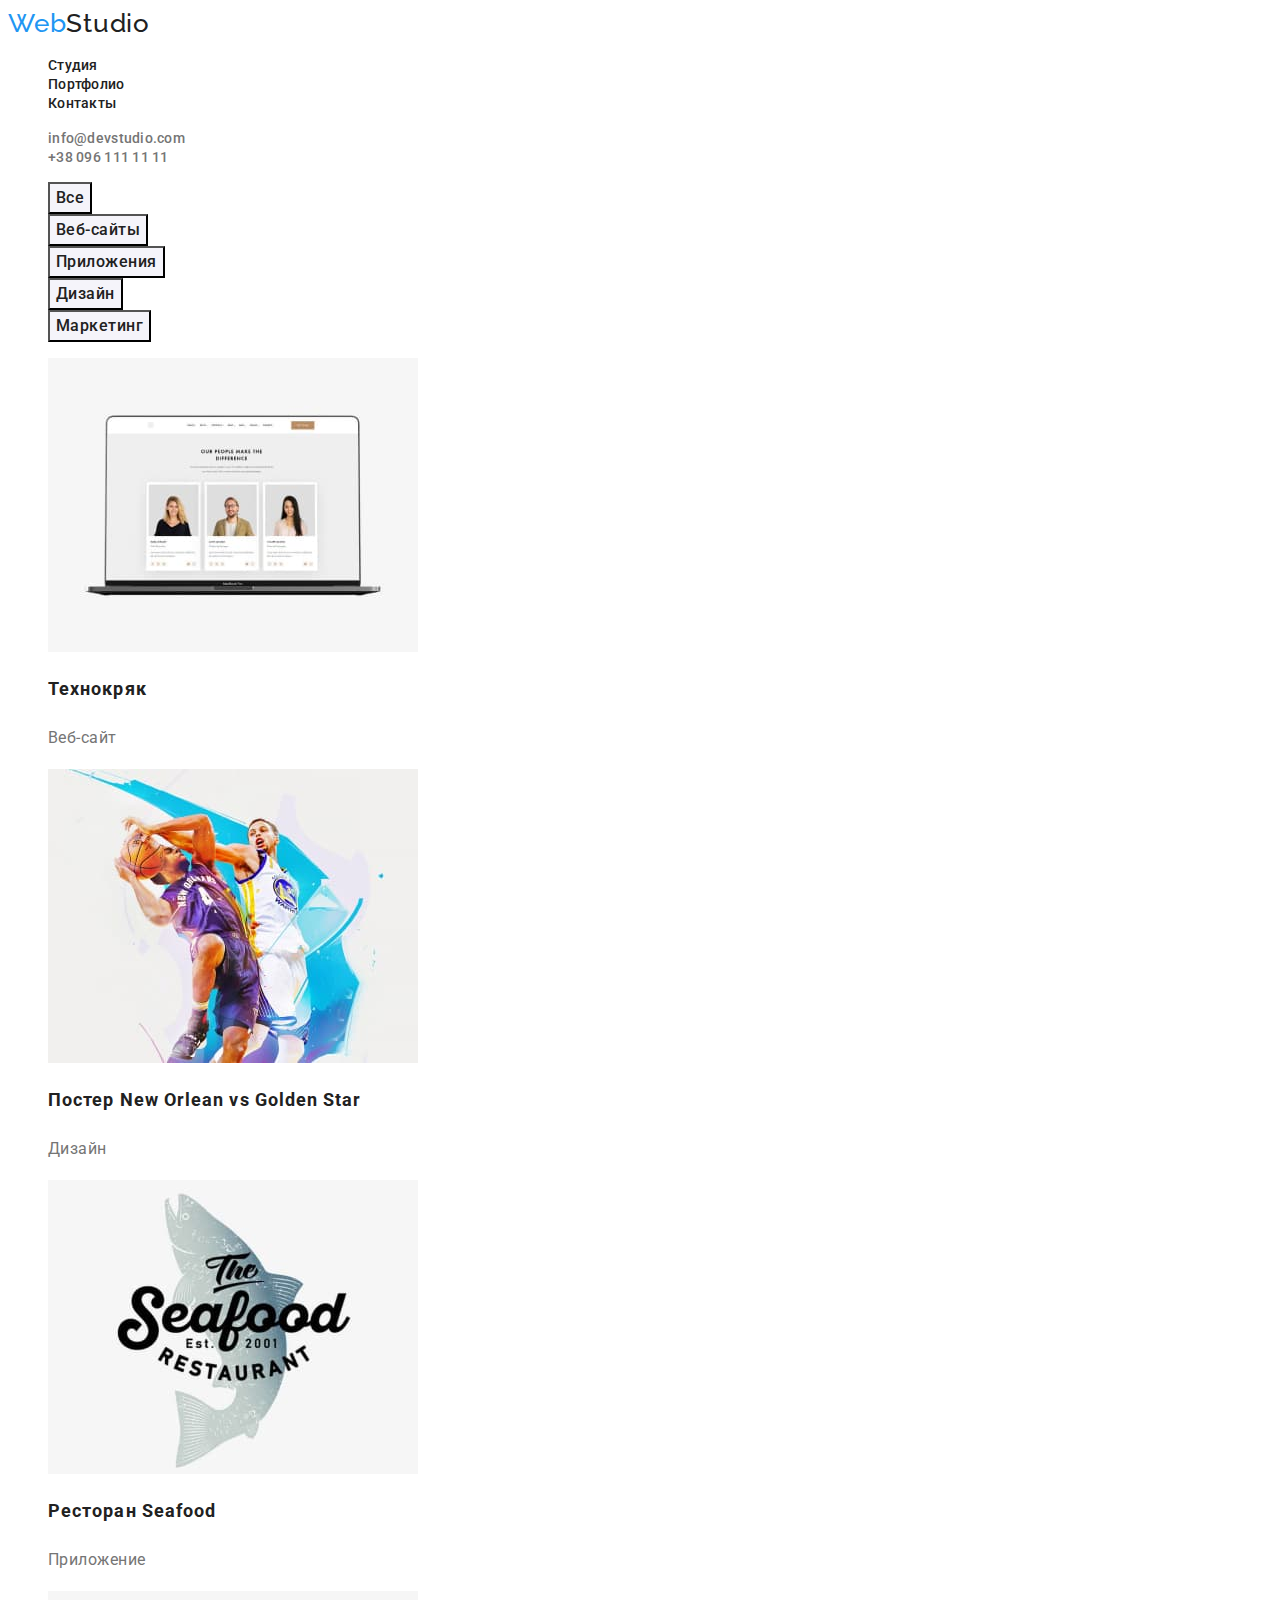
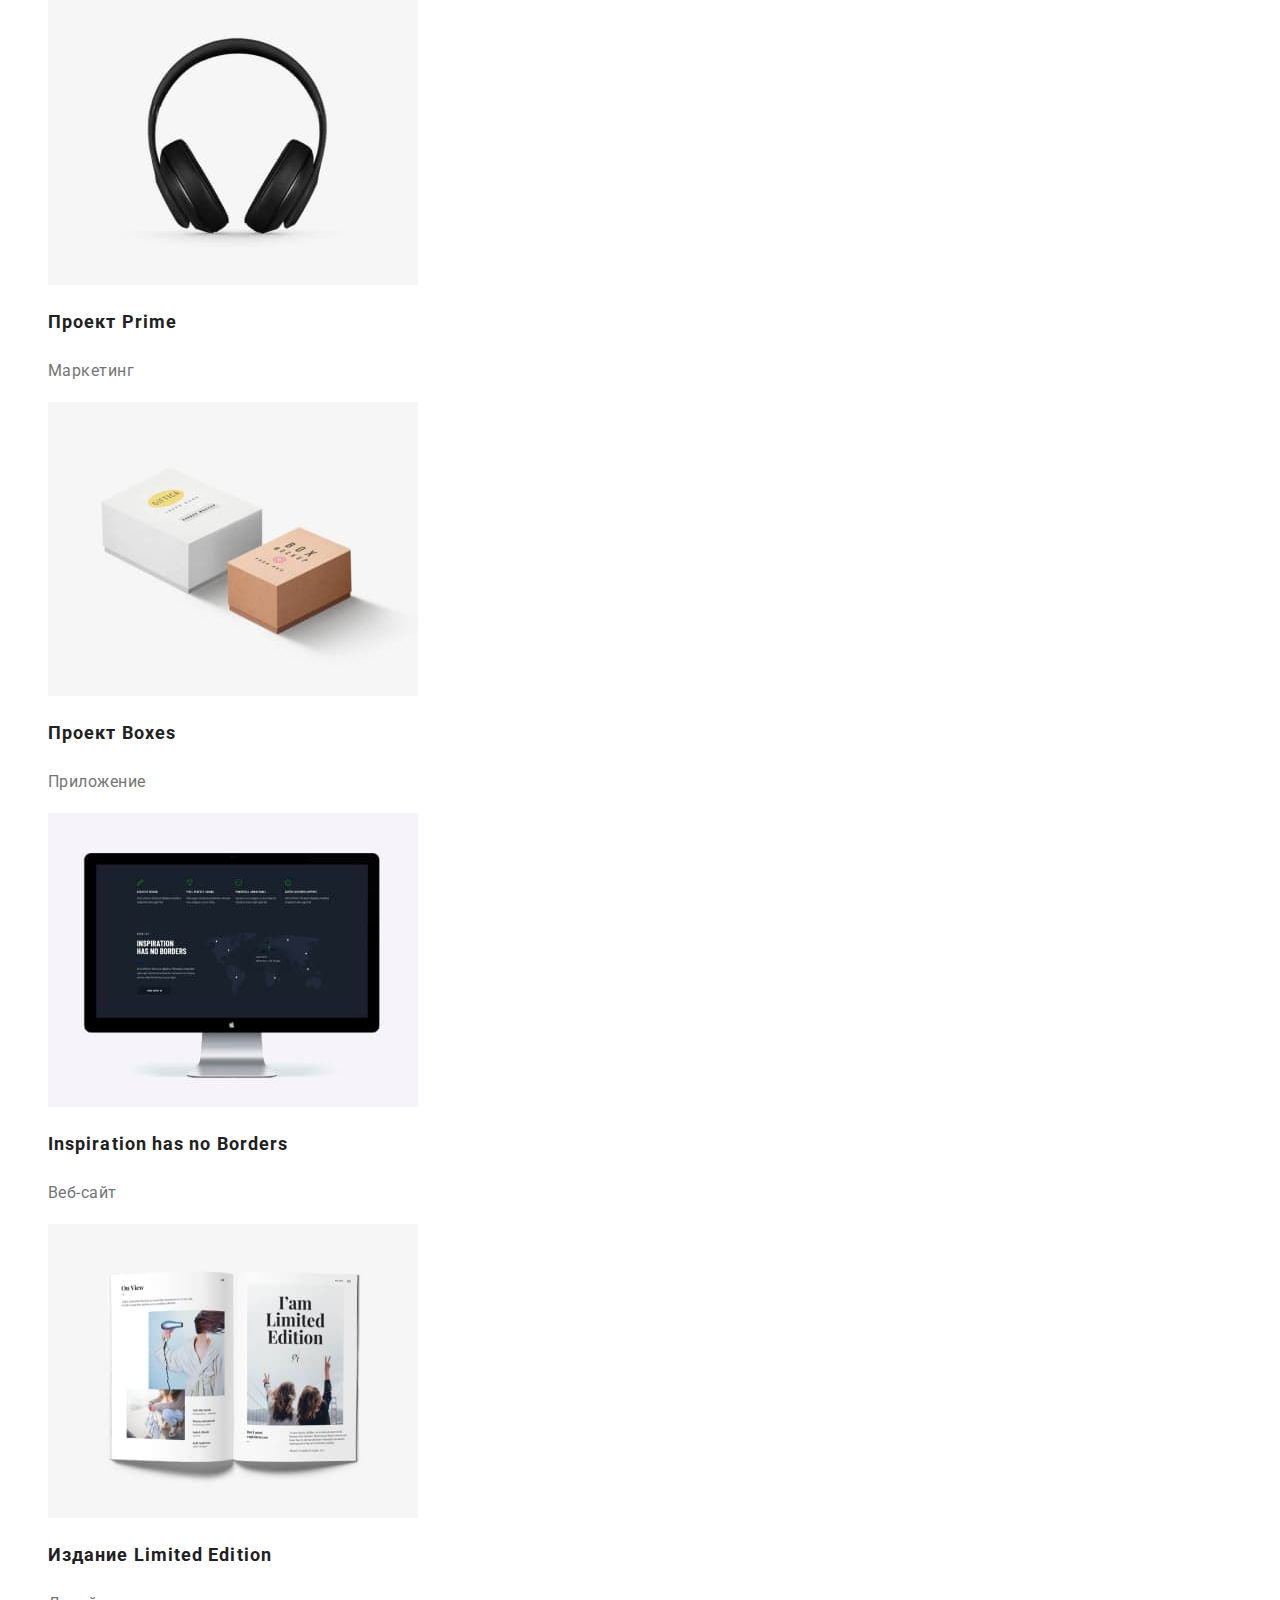
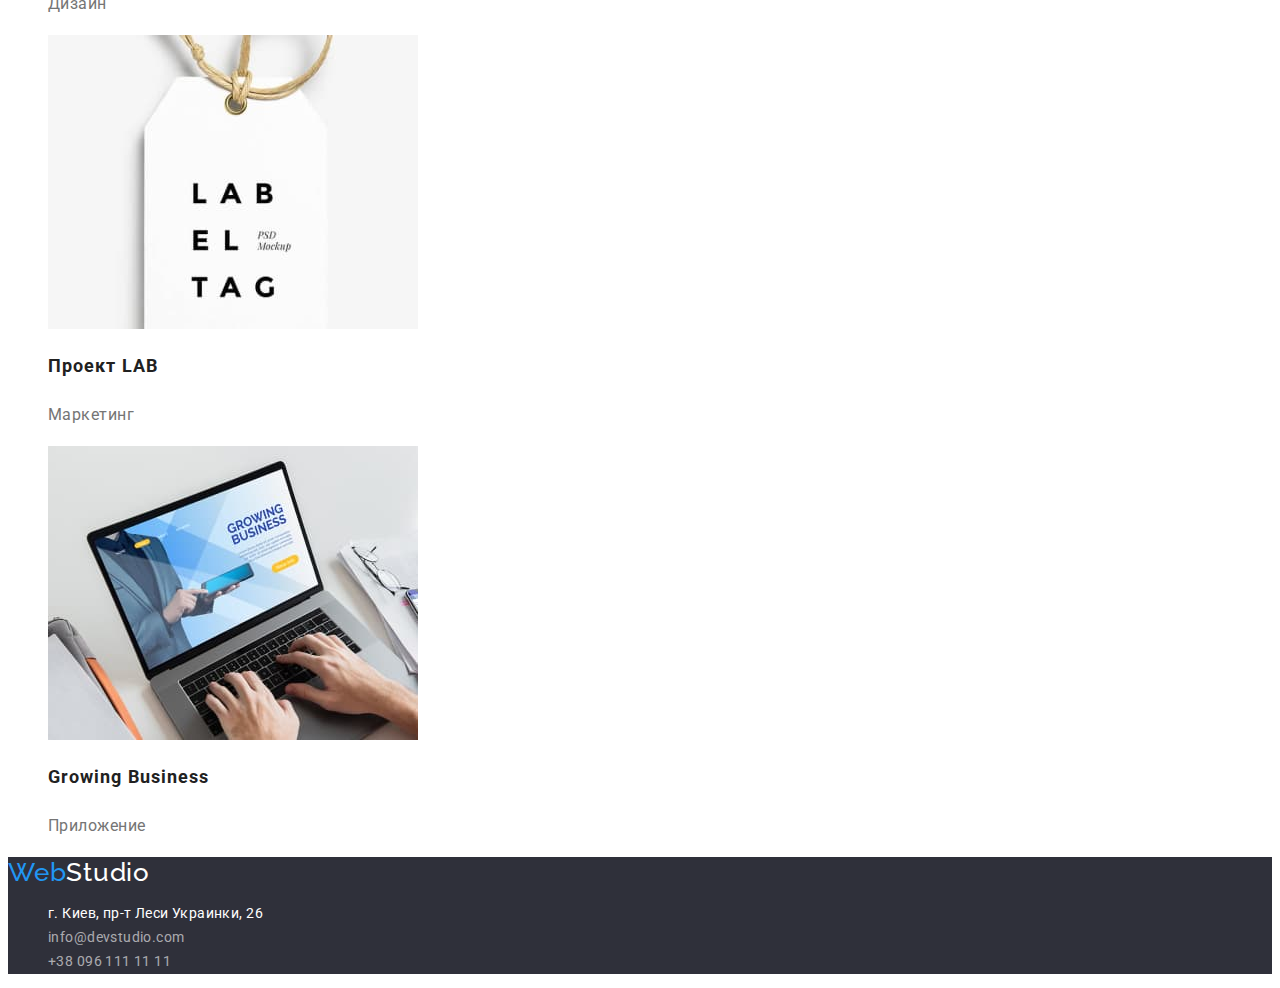
==== commit 803b4ad1: "Update portfolio.html" ====
--- a/portfolio.html
+++ b/portfolio.html
@@ -80,7 +80,7 @@
               height="294"
             />
             <h2 class="paragraph-name">Технокряк</h2>
-            <h3 class="paragraph">Веб-сайт</h3>
+            <p class="paragraph">Веб-сайт</p>
           </li>
           <li>
             <img
@@ -90,7 +90,7 @@
               height="294"
             />
             <h2 class="paragraph-name">Постер New Orlean vs Golden Star</h2>
-            <h3 class="paragraph">Дизайн</h3>
+            <p class="paragraph">Дизайн</p>
           </li>
           <li>
             <img
@@ -100,7 +100,7 @@
               height="294"
             />
             <h2 class="paragraph-name">Ресторан Seafood</h2>
-            <h3 class="paragraph">Приложение</h3>
+            <p class="paragraph">Приложение</p>
           </li>
           <li>
             <img
@@ -110,7 +110,7 @@
               height="294"
             />
             <h2 class="paragraph-name">Проект Prime</h2>
-            <h3 class="paragraph">Маркетинг</h3>
+            <p class="paragraph">Маркетинг</p>
           </li>
           <li>
             <img
@@ -120,7 +120,7 @@
               height="294"
             />
             <h2 class="paragraph-name">Проект Boxes</h2>
-            <h3 class="paragraph">Приложение</h3>
+            <p class="paragraph">Приложение</p>
           </li>
           <li>
             <img
@@ -130,7 +130,7 @@
               height="294"
             />
             <h2 class="paragraph-name">Inspiration has no Borders</h2>
-            <h3 class="paragraph">Веб-сайт</h3>
+            <p class="paragraph">Веб-сайт</p>
           </li>
           <li>
             <img
@@ -140,7 +140,7 @@
               height="294"
             />
             <h2 class="paragraph-name">Издание Limited Edition</h2>
-            <h3 class="paragraph">Дизайн</h3>
+            <p class="paragraph">Дизайн</p>
           </li>
           <li>
             <img
@@ -150,7 +150,7 @@
               height="294"
             />
             <h2 class="paragraph-name">Проект LAB</h2>
-            <h3 class="paragraph">Маркетинг</h3>
+            <p class="paragraph">Маркетинг</p>
           </li>
           <li>
             <img
@@ -160,7 +160,7 @@
               height="294"
             />
             <h2 class="paragraph-name">Growing Business</h2>
-            <h3 class="paragraph">Приложение</h3>
+            <p class="paragraph">Приложение</p>
           </li>
         </ul>
       </section>
--- a/css/styles.css
+++ b/css/styles.css
@@ -14,6 +14,7 @@
   --accent-backgroung: #2f303a;
   --accent-button-backgroung: #f5f4fa;
   --studio-style-color: rgba(255, 255, 255, 0.6);
+  --button-background-color-hover: #188ce8;
 }
 
 /* header */
@@ -104,15 +105,22 @@
   color: var(--accent-color-two);
   background-color: var(--accent-color);
   font-family: var(--main-font);
+  font-weight: var(--font-weight-advantages);
   font-size: 16px;
   line-height: 1.88;
   letter-spacing: 0.06em;
 }
 
+.button-background:hover {
+  color: var(--accent-color-two);
+  background-color: var(--button-background-color-hover);
+}
+
 .button-background-port {
   color: var(--main-text-color);
   background-color: var(--accent-button-backgroung);
   font-family: var(--main-font);
+  font-weight: var(--font-weight-employee-name);
   font-size: 16px;
   line-height: 1.63;
   letter-spacing: 0.03em;
